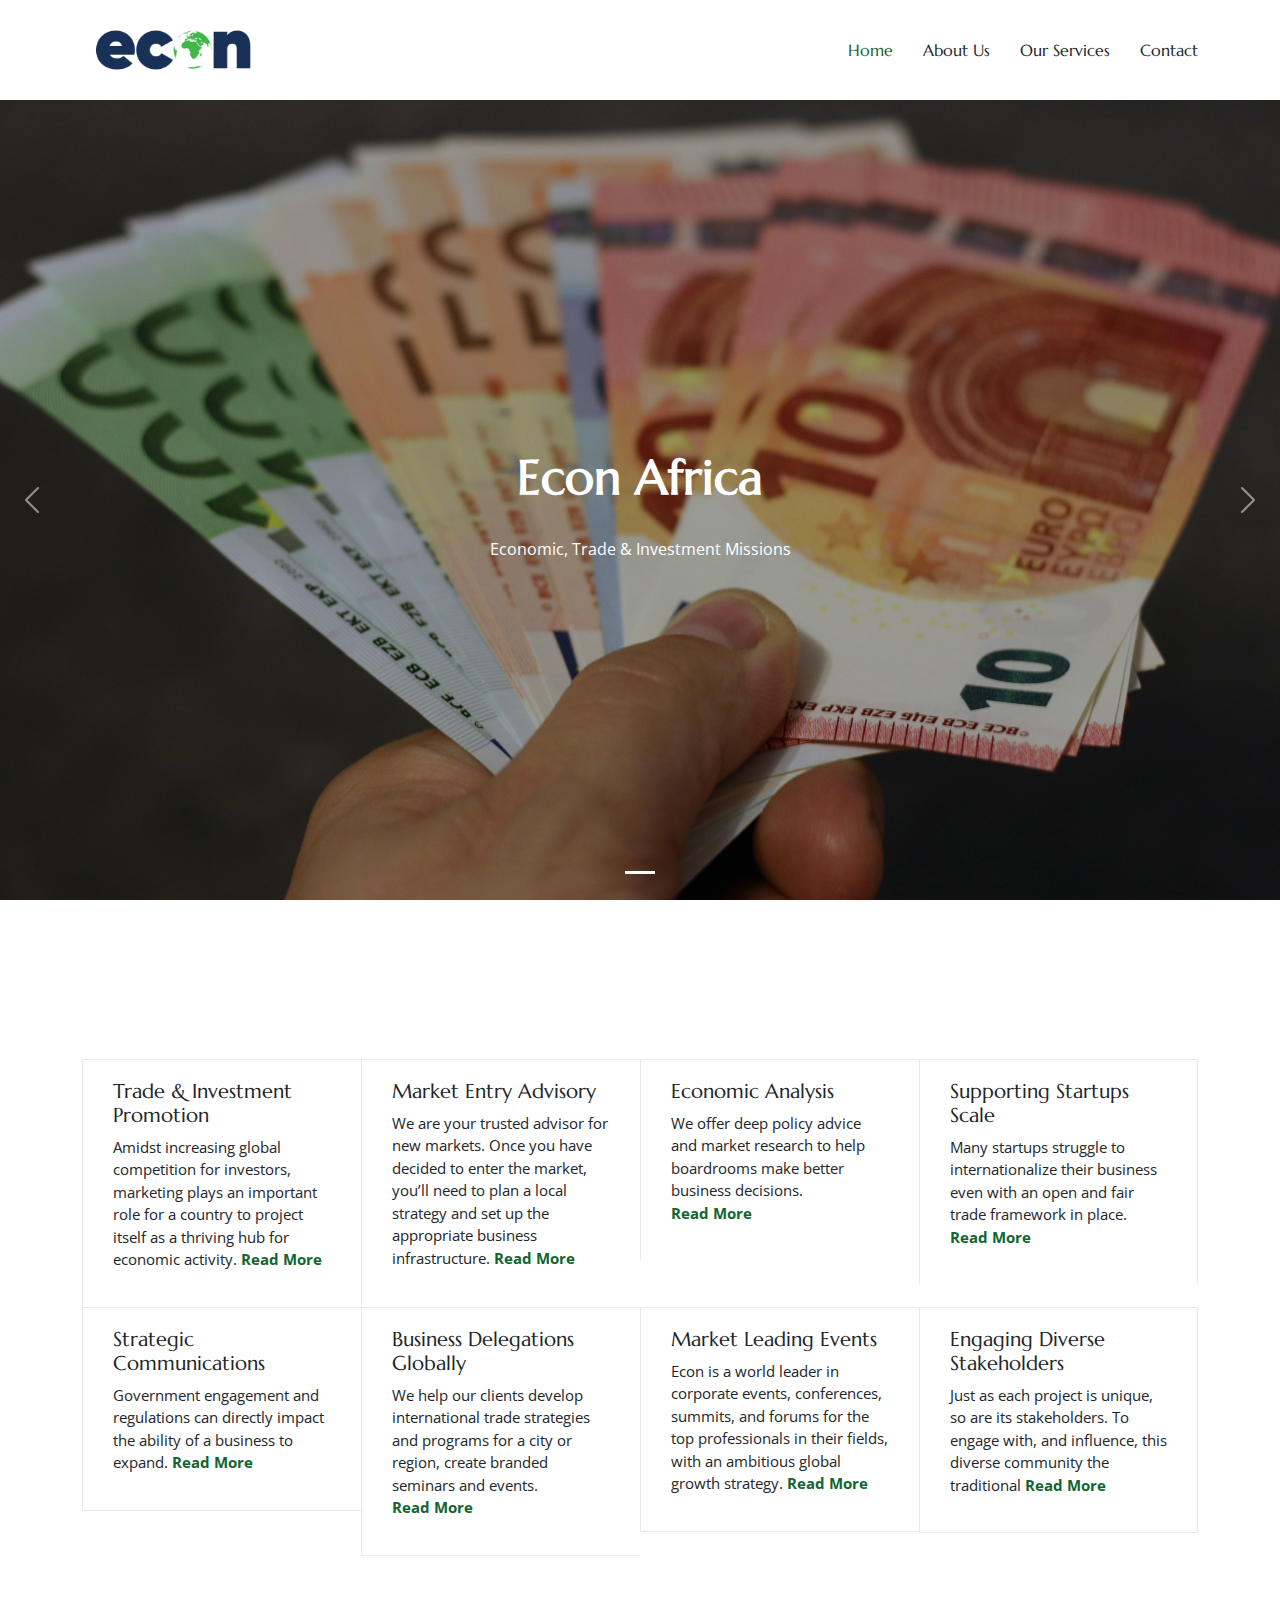
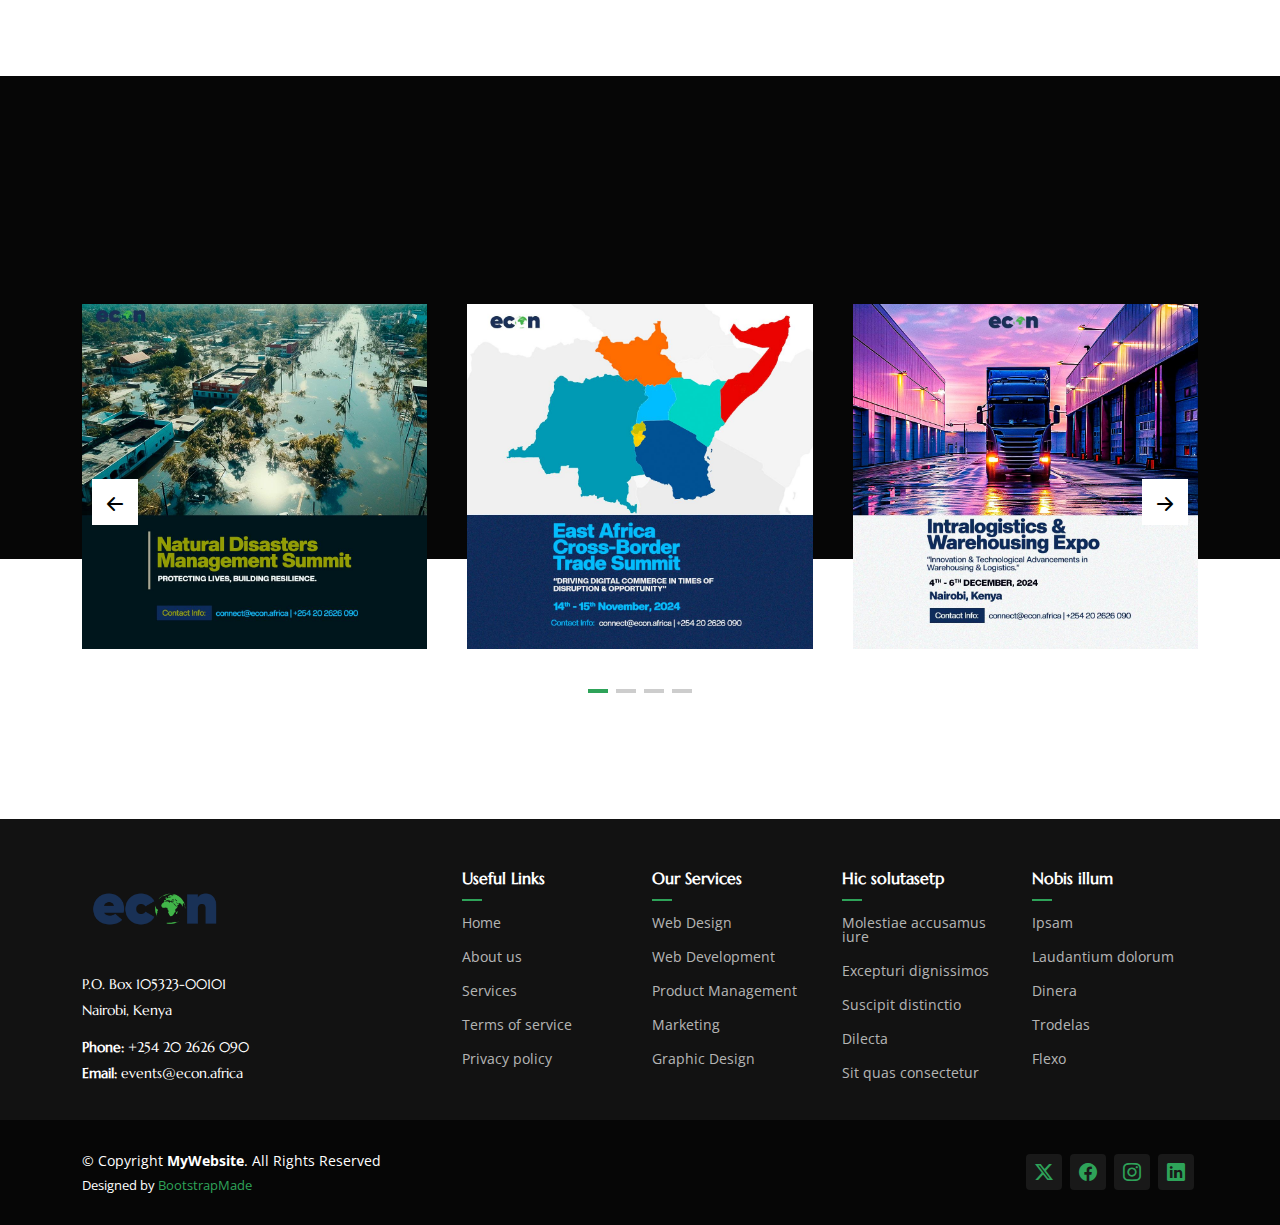
==== index.html @ 143a95cf "Updated" ====
<!DOCTYPE html>
<html lang="en">

<head>
  <meta charset="utf-8">
  <meta content="width=device-width, initial-scale=1.0" name="viewport">
  <title>Econ Associates</title>
  <meta name="description" content="">
  <meta name="keywords" content="">

  <!-- Favicons -->
  <link href="assets/img/favicon.png" rel="icon">
  <link href="assets/img/apple-touch-icon.png" rel="apple-touch-icon">

  <!-- Fonts -->
  <link href="https://fonts.googleapis.com" rel="preconnect">
  <link href="https://fonts.gstatic.com" rel="preconnect" crossorigin>
  <link href="https://fonts.googleapis.com/css2?family=Open+Sans:ital,wght@0,300;0,400;0,500;0,600;0,700;0,800;1,300;1,400;1,500;1,600;1,700;1,800&family=Marcellus:wght@400&display=swap" rel="stylesheet">

  <!-- Vendor CSS Files -->
  <link href="assets/vendor/bootstrap/css/bootstrap.min.css" rel="stylesheet">
  <link href="assets/vendor/bootstrap-icons/bootstrap-icons.css" rel="stylesheet">
  <link href="assets/vendor/aos/aos.css" rel="stylesheet">
  <link href="assets/vendor/swiper/swiper-bundle.min.css" rel="stylesheet">
  <link href="assets/vendor/glightbox/css/glightbox.min.css" rel="stylesheet">

  <!-- Main CSS File -->
  <link href="assets/css/main.css" rel="stylesheet">

  <!-- =======================================================
  * Template Name: AgriCulture
  * Template URL: https://bootstrapmade.com/agriculture-bootstrap-website-template/
  * Updated: Aug 07 2024 with Bootstrap v5.3.3
  * Author: BootstrapMade.com
  * License: https://bootstrapmade.com/license/
  ======================================================== -->
</head>

<body class="index-page">

  <header id="header" class="header d-flex align-items-center position-relative">
    <div class="container-fluid container-xl position-relative d-flex align-items-center justify-content-between">

      <a href="index.html" class="logo d-flex align-items-center">
        <!-- Uncomment the line below if you also wish to use an image logo -->
        <img src="assets/img/Econ Logo.png" alt="">
        <!-- <h1 class="sitename">AgriCulture</h1>  -->
      </a>

      <nav id="navmenu" class="navmenu">
        <ul>
          <li><a href="index.html" class="active">Home</a></li>
          <li><a href="/About/">About Us</a></li>
          <li><a href="#services">Our Services</a></li>
          <!--<li><a href="testimonials.html">Testimonials</a></li>
          <li><a href="blog.html">Blog</a></li>
          <li class="dropdown"><a href="#"><span>Dropdown</span> <i class="bi bi-chevron-down toggle-dropdown"></i></a>
            <ul>
              <li><a href="#">Dropdown 1</a></li>
              <li class="dropdown"><a href="#"><span>Deep Dropdown</span> <i class="bi bi-chevron-down toggle-dropdown"></i></a>
                <ul>
                  <li><a href="#">Deep Dropdown 1</a></li>
                  <li><a href="#">Deep Dropdown 2</a></li>
                  <li><a href="#">Deep Dropdown 3</a></li>
                  <li><a href="#">Deep Dropdown 4</a></li>
                  <li><a href="#">Deep Dropdown 5</a></li>
                </ul>
              </li>
              <li><a href="#">Dropdown 2</a></li>
              <li><a href="#">Dropdown 3</a></li>
              <li><a href="#">Dropdown 4</a></li>
            </ul>
          </li>-->
          <li><a href="/Contact/">Contact</a></li>
        </ul>
        <i class="mobile-nav-toggle d-xl-none bi bi-list"></i>
      </nav>

    </div>
  </header>

  <main class="main">

    <!-- Hero Section -->
    <section id="hero" class="hero section dark-background">

      <div id="hero-carousel" class="carousel slide carousel-fade" data-bs-ride="carousel" data-bs-interval="5000">

        <div class="carousel-item active">
          <img src="assets/img/home.jpg" alt="">
          <div class="carousel-container">
            <h2>Econ Africa</h2>
            <p>Economic, Trade & Investment Missions</p>
          </div>
        </div><!-- End Carousel Item -->

        <!--<div class="carousel-item">
          <img src="assets/img/hero_2.jpg" alt="">
          <div class="carousel-container">
            <h2>Organic vegetables is good for health</h2>
            <p>Nam libero tempore, cum soluta nobis est eligendi optio cumque nihil impedit quo minus id quod maxime placeat facere possimus.</p>
          </div>
        </div><!-- End Carousel Item --

        <div class="carousel-item">
          <img src="assets/img/hero_3.jpg" alt="">
          <div class="carousel-container">
            <h2>Providing Fresh Produce Every Single Day</h2>
            <p>Beatae vitae dicta sunt explicabo. Nemo enim ipsam voluptatem quia voluptas sit aspernatur aut odit aut fugit.</p>
          </div>
        </div><!-- End Carousel Item --

        <div class="carousel-item">
          <img src="assets/img/hero_4.jpg" alt="">
          <div class="carousel-container">
            <h2>Farming as a Passione</h2>
            <p>Neque porro quisquam est, qui dolorem ipsum quia dolor sit amet, consectetur, adipisci velit, sed quia non numquam eius.</p>
          </div>
        </div><!-- End Carousel Item --

        <div class="carousel-item">
          <img src="assets/img/hero_5.jpg" alt="">
          <div class="carousel-container">
            <h2>Facilitating Economic Connections</h2>
            <p></p>
          </div>
        </div><!-- End Carousel Item -->

        <a class="carousel-control-prev" href="#hero-carousel" role="button" data-bs-slide="prev">
          <span class="carousel-control-prev-icon bi bi-chevron-left" aria-hidden="true"></span>
        </a>

        <a class="carousel-control-next" href="#hero-carousel" role="button" data-bs-slide="next">
          <span class="carousel-control-next-icon bi bi-chevron-right" aria-hidden="true"></span>
        </a>

        <ol class="carousel-indicators"></ol>

      </div>

    </section><!-- /Hero Section -->

    <!-- Services Section -->
    <section id="services" class="services section">

      <!-- Section Title -->
      <div class="container section-title" data-aos="fade-up">
        <h2>SERVICES</h2>
        <!--<p>Providing Fresh Produce Every Single Day</p>-->
      </div><!-- End Section Title -->
      <div class="content">
        <div class="container">
          <div class="row g-0">
            <div class="col-lg-3 col-md-6">
              <div class="service-item">
                <!--<span class="number">01</span>-->
                <!--<div class="service-item-icon">
                  <svg xmlns="http://www.w3.org/2000/svg" version="1.1" xmlns:xlink="http://www.w3.org/1999/xlink" width="80" height="80" x="0" y="0" viewBox="0 0 509.435 509.435" style="enable-background: new 0 0 512 512" xml:space="preserve" class="">
                    <g>
                      <path d="M7.506 347.639c.994 0 2.005-.199 2.976-.619l62.037-26.857a7.5 7.5 0 0 0 3.903-9.862 7.5 7.5 0 0 0-9.862-3.903L4.523 333.255a7.501 7.501 0 0 0 2.983 14.384zM500.883 283.197c-10.953-10.952-28.175-11.423-39.689-1.267l-10.034-13.307c-19.783-26.239-46.1-46.623-76.103-58.948a7.5 7.5 0 0 0-5.699 13.875c11.136 4.575 21.708 10.382 31.567 17.249h-22.621c-4.143 0-7.5 3.358-7.5 7.5s3.357 7.5 7.5 7.5h41.188a169.382 169.382 0 0 1 19.691 21.855l11.048 14.652-71.171 67.597h-19.48a35.772 35.772 0 0 0 6.775-20.976c0-19.837-16.139-35.975-35.976-35.975h-75.023l-48.33-15.005a160.871 160.871 0 0 0-37.992-6.934l2.533-3.359a169.852 169.852 0 0 1 19.67-21.855h27.398c4.143 0 7.5-3.358 7.5-7.5s-3.357-7.5-7.5-7.5h-8.848a165.125 165.125 0 0 1 38.01-19.73c28.992-10.532 60.376-12.89 90.754-6.821a7.498 7.498 0 0 0 8.824-5.885 7.5 7.5 0 0 0-5.885-8.824 184.517 184.517 0 0 0-28.616-3.4v-83.727h64.189c43.49 0 78.872-35.382 78.872-78.872V22.488c0-8.712-7.088-15.801-15.801-15.801h-51.729c-4.143 0-7.5 3.358-7.5 7.5s3.357 7.5 7.5 7.5h51.729c.441 0 .801.359.801.801v11.051c0 35.219-28.653 63.872-63.872 63.872h-64.189V85.559c0-28.082 18.793-53.262 45.701-61.234a7.5 7.5 0 1 0-4.261-14.382c-15.972 4.732-30.338 14.681-40.451 28.015-10.46 13.79-15.988 30.25-15.988 47.601v16.416c-9.59-9.839-22.97-15.965-37.762-15.965h-43.432c-6.193 0-11.232 5.039-11.232 11.232v23.629c0 29.093 23.669 52.762 52.763 52.762h39.663v22.475a183.375 183.375 0 0 0-55.199 10.86c-32.974 11.978-61.705 33.297-83.085 61.653l-9.313 12.351a161.07 161.07 0 0 0-54.289 12.692 7.5 7.5 0 0 0-3.949 9.844 7.498 7.498 0 0 0 9.844 3.949c31.858-13.616 67.62-15.458 100.696-5.188l49.416 15.343c.72.224 1.47.337 2.224.337h76.161c11.566 0 20.976 9.409 20.976 20.975s-9.409 20.976-20.976 20.976h-71.803c-4.143 0-7.5 3.358-7.5 7.5s3.357 7.5 7.5 7.5h123.477a7.5 7.5 0 0 0 5.165-2.062l83.48-79.289c5.56-5.279 14.158-5.167 19.577.252a13.957 13.957 0 0 1 .853 18.9l-80.942 97.046a37.161 37.161 0 0 1-21.112 12.581L259.57 448.474c-20.377 4.113-41.89 1.365-60.575-7.739l-53.332-25.982a7.507 7.507 0 0 0-6.884.162L3.903 488.665a7.5 7.5 0 0 0 7.197 13.161l131.475-71.888 49.849 24.285c21.631 10.538 46.53 13.72 70.114 8.957l129.506-26.146a52.209 52.209 0 0 0 29.663-17.677l80.942-97.046c9.682-11.61 8.923-28.426-1.766-39.114zM258.212 158.634c-20.822 0-37.763-16.94-37.763-37.762V101.01h39.664c20.822 0 37.762 16.94 37.762 37.762v19.861h-39.663z" fill="currentColor" opacity="1" data-original="currentColor"></path>
                      <path d="M319.171 240.778a7.5 7.5 0 0 0-7.5-7.5h-9.43c-4.143 0-7.5 3.358-7.5 7.5s3.357 7.5 7.5 7.5h9.43a7.5 7.5 0 0 0 7.5-7.5zM272.068 264.08c-4.143 0-7.5 3.358-7.5 7.5s3.357 7.5 7.5 7.5h34.888c4.143 0 7.5-3.358 7.5-7.5s-3.357-7.5-7.5-7.5zM400.305 307.996c4.143 0 7.5-3.358 7.5-7.5s-3.357-7.5-7.5-7.5h-8.172c-4.143 0-7.5 3.358-7.5 7.5s3.357 7.5 7.5 7.5z" fill="currentColor" opacity="1" data-original="currentColor"></path>
                    </g>
                  </svg>
                </div>-->
                <div class="service-item-content">
                  <h3 class="service-heading">Trade &amp; Investment Promotion</h3>
                  <p>
                    Amidst increasing global competition for investors, marketing plays an important role for a country to
                    project itself as a thriving hub for economic activity. <strong><a href="">Read More</a></strong>
                  </p>
                </div>
              </div>
            </div>
            <div class="col-lg-3 col-md-6">
              <div class="service-item">
                <!--<span class="number">02</span>
                <div class="service-item-icon">
                  <svg xmlns="http://www.w3.org/2000/svg" version="1.1" xmlns:xlink="http://www.w3.org/1999/xlink" width="80" height="80" x="0" y="0" viewBox="0 0 514.314 514.314" style="enable-background: new 0 0 512 512" xml:space="preserve" class="">
                    <g>
                      <path d="M434.176 51.297h72.639c4.143 0 7.5-3.358 7.5-7.5s-3.357-7.5-7.5-7.5h-72.639c-4.143 0-7.5 3.358-7.5 7.5s3.357 7.5 7.5 7.5zM117.994 54.791h30.852c5.47 6.605 13.729 10.82 22.955 10.82h42.865l35.886 35.886c8.246 8.246 19.209 12.787 30.869 12.787h8.32c4.143 0 7.5-3.358 7.5-7.5s-3.357-7.5-7.5-7.5h-8.32c-7.654 0-14.85-2.981-20.262-8.393l-38.083-38.083a7.5 7.5 0 0 0-5.304-2.197H171.8c-8.159 0-14.797-6.638-14.797-14.797s6.638-14.797 14.797-14.797h123.757a66.756 66.756 0 0 1 35.416 10.157l30.374 18.983a7.497 7.497 0 0 0 3.975 1.14h36.891c4.143 0 7.5-3.358 7.5-7.5s-3.357-7.5-7.5-7.5h-34.739l-28.551-17.843a81.742 81.742 0 0 0-43.365-12.437H171.801c-16.43 0-29.797 13.367-29.797 29.798 0 1.349.099 2.675.273 3.977h-24.283a7.5 7.5 0 1 0 0 14.999zM30.38 144.476h20.344a29.724 29.724 0 0 0-4.003 14.921c0 14.399 10.225 26.453 23.795 29.288a29.746 29.746 0 0 0-4.371 15.555c0 16.499 13.423 29.921 29.921 29.921h131.637a7.5 7.5 0 0 0 7.498-7.688 7.5 7.5 0 0 0-8.307-7.311H96.065c-8.228 0-14.921-6.694-14.921-14.921s6.693-14.921 14.921-14.921H163.9c4.143 0 7.5-3.358 7.5-7.5s-3.357-7.5-7.5-7.5H76.643c-8.228 0-14.922-6.694-14.922-14.921s6.694-14.921 14.922-14.921H163.9c4.143 0 7.5-3.358 7.5-7.5s-3.357-7.5-7.5-7.5H30.38c-8.228 0-14.921-6.694-14.921-14.921s6.693-14.921 14.921-14.921H163.9c4.143 0 7.5-3.358 7.5-7.5s-3.357-7.5-7.5-7.5H62.547c-8.228 0-14.921-6.694-14.921-14.921s6.693-14.921 14.921-14.921h23.485c4.143 0 7.5-3.358 7.5-7.5s-3.357-7.5-7.5-7.5H62.547c-16.498 0-29.921 13.423-29.921 29.921a29.719 29.719 0 0 0 4.003 14.921H30.38C13.882 84.636.459 98.059.459 114.557s13.423 29.919 29.921 29.919zM506.814 196.74H389.248a7.497 7.497 0 0 0-4.629 1.599l-5.613 4.403c-13.495 10.588-30.375 16.42-47.529 16.42h-12.272a7.5 7.5 0 0 0-8.309 7.5 7.5 7.5 0 0 0 7.5 7.5h13.081c20.496 0 40.664-6.967 56.788-19.618l3.574-2.804h114.976a7.5 7.5 0 1 0-.001-15z" fill="currentColor" opacity="1" data-original="currentColor" class=""></path>
                      <path d="M192.215 150.164c0 15.372 12.506 27.878 27.878 27.878s27.879-12.506 27.879-27.878-12.507-27.878-27.879-27.878-27.878 12.506-27.878 27.878zm40.757 0c0 7.101-5.777 12.878-12.879 12.878-7.101 0-12.878-5.777-12.878-12.878s5.777-12.878 12.878-12.878c7.101-.001 12.879 5.777 12.879 12.878zM273.049 203.771c-12.599 0-22.848 10.25-22.848 22.848s10.249 22.847 22.848 22.847 22.848-10.249 22.848-22.847-10.25-22.848-22.848-22.848zm0 30.695c-4.327 0-7.848-3.52-7.848-7.847s3.521-7.848 7.848-7.848 7.848 3.521 7.848 7.848-3.521 7.847-7.848 7.847zM474.178 493.298h-9.202l-73.199-62.323c-3.155-2.686-7.888-2.305-10.573.849s-2.305 7.887.849 10.572l59.785 50.902H43.105l108.164-92.092a77.855 77.855 0 0 1 50.423-18.558h81.558a77.851 77.851 0 0 1 50.423 18.558l24.029 20.458a7.498 7.498 0 0 0 10.573-.849 7.5 7.5 0 0 0-.849-10.572l-24.029-20.458a92.867 92.867 0 0 0-60.147-22.137h-51.158v-26.806h15.44c24.205 0 43.896-19.692 43.896-43.897v-8.808c0-6.785-5.52-12.305-12.305-12.305h-18.135c-19.99 0-36.891 13.437-42.174 31.749-5.716-4.945-13.156-7.947-21.29-7.947h-15.061c-6.942 0-12.591 5.648-12.591 12.592v7.399c0 17.97 14.619 32.589 32.589 32.589h14.629v15.433h-15.399a92.867 92.867 0 0 0-60.147 22.137L19.967 493.298H7.5c-4.143 0-7.5 3.358-7.5 7.5s3.357 7.5 7.5 7.5h466.678a7.5 7.5 0 0 0 0-15zM232.092 319.73c0-15.934 12.963-28.897 28.897-28.897h15.439v6.112c0 15.934-12.963 28.897-28.896 28.897h-15.44zm-16.978 17.485h-12.651c-9.698 0-17.589-7.89-17.589-17.589v-4.991h12.651c9.698 0 17.589 7.89 17.589 17.589z" fill="currentColor" opacity="1" data-original="currentColor" class=""></path>
                      <path d="M178.358 429.065c0 13.218 10.754 23.972 23.972 23.972s23.972-10.753 23.972-23.972-10.754-23.972-23.972-23.972-23.972 10.753-23.972 23.972zm32.944 0c0 4.947-4.024 8.972-8.972 8.972s-8.972-4.025-8.972-8.972 4.024-8.972 8.972-8.972 8.972 4.024 8.972 8.972zM252.23 445.536c0 15.706 12.777 28.484 28.483 28.484s28.484-12.778 28.484-28.484-12.778-28.484-28.484-28.484-28.483 12.778-28.483 28.484zm41.968 0c0 7.435-6.049 13.484-13.484 13.484s-13.483-6.049-13.483-13.484 6.049-13.484 13.483-13.484c7.435 0 13.484 6.049 13.484 13.484z" fill="currentColor" opacity="1" data-original="currentColor" class=""></path>
                    </g>
                  </svg>
                </div>-->
                <div class="service-item-content">
                  <h3 class="service-heading">Market Entry Advisory</h3>
                  <p>
                    We are your trusted advisor for new markets. Once you have decided to enter the market, you’ll need to
                    plan a local strategy and set up the appropriate business infrastructure. <strong><a href="">Read More</a></strong>
                  </p>
                </div>
              </div>
            </div>
            <div class="col-lg-3 col-md-6">
              <div class="service-item">
                <!--<span class="number">03</span>
                <div class="service-item-icon">
                  <svg xmlns="http://www.w3.org/2000/svg" version="1.1" xmlns:xlink="http://www.w3.org/1999/xlink" width="80" height="80" x="0" y="0" viewBox="0 0 516.53 516.53" style="enable-background: new 0 0 512 512" xml:space="preserve" class="">
                    <g>
                      <path d="M504.085 341.447a113.617 113.617 0 0 0-11.524-27.805c3.866-6.212 3.104-14.506-2.288-19.897l-5.804-5.804v-67.388c0-10.907-8.398-19.878-19.066-20.817V73.099h4.012c8.301 0 15.054-6.753 15.054-15.054V37.599c0-8.301-6.753-15.054-15.054-15.054h-23.242a7.5 7.5 0 0 0 0 15l23.296.054-.054 20.5-241.554-.054.054-20.5H414.21a7.5 7.5 0 0 0 0-15H227.916c-8.301 0-15.054 6.753-15.054 15.054v20.446c0 8.301 6.753 15.054 15.054 15.054h14.719L231.27 201.13c-5.215 2.077-9.463 6.215-11.642 11.675l-14.014 35.128h-27.323l-24.417-28.857a16.73 16.73 0 0 0-12.795-5.936H99.071c-9.242 0-16.761 7.519-16.761 16.761v18.66a44.759 44.759 0 0 0-35.97 33.278L24.937 367.09C9.676 380.359 0 399.894 0 421.658c0 39.881 32.446 72.327 72.328 72.327 37.349 0 68.174-28.457 71.938-64.827h25.905v12.546c0 8.282 6.738 15.02 15.02 15.02h64.364c8.282 0 15.02-6.738 15.02-15.02v-12.546h29.374c-3.278 6.098-2.356 13.875 2.785 19.016l19.555 19.554a16 16 0 0 0 11.388 4.718c3.045 0 5.961-.839 8.506-2.431a113.556 113.556 0 0 0 27.808 11.525c1.662 7.123 8.064 12.445 15.686 12.445h27.655c7.602 0 13.99-5.293 15.672-12.441a113.582 113.582 0 0 0 27.814-11.525 15.986 15.986 0 0 0 8.514 2.427c4.302 0 8.346-1.675 11.388-4.717l19.555-19.555c5.396-5.396 6.156-13.7 2.29-19.901a113.607 113.607 0 0 0 11.522-27.801c7.123-1.662 12.445-8.064 12.445-15.686v-27.655c-.002-7.621-5.324-14.023-12.447-15.684zm-53.681-141.805h-15.681V73.099h15.681zM419.723 73.099v126.543h-142.46l11.233-126.543zm-146.286 0-11.233 126.543h-15.743l11.234-126.543zM99.071 228.14h42.008c.519 0 1.008.227 1.344.624l16.219 19.169H97.311v-18.032c0-.971.79-1.761 1.76-1.761zm-51.11 108.845h167.157c12.315 0 22.334-10.019 22.334-22.334v-16.152c0-12.315-10.019-22.334-22.334-22.334h-77.364a7.5 7.5 0 0 0 0 15h77.364c4.044 0 7.334 3.29 7.334 7.334v16.152c0 4.044-3.29 7.334-7.334 7.334H51.727l7.738-30.821h46.327a7.5 7.5 0 0 0 0-15h-40.76a29.774 29.774 0 0 1 24.779-13.231h120.886a7.5 7.5 0 0 0 6.966-4.721l15.897-39.849a5.883 5.883 0 0 1 5.49-3.721h224.51a5.916 5.916 0 0 1 5.91 5.91v52.522c-5.348-4.343-12.853-4.747-18.636-1.165a113.598 113.598 0 0 0-27.818-11.532c-1.662-7.123-8.063-12.445-15.685-12.445h-27.655c-7.602 0-13.99 5.294-15.672 12.441a113.583 113.583 0 0 0-27.818 11.527c-6.213-3.868-14.506-3.104-19.897 2.288l-19.555 19.555c-5.375 5.375-6.149 13.637-2.28 19.884a113.572 113.572 0 0 0-11.531 27.818c-7.123 1.662-12.445 8.063-12.445 15.685v27.655c0 7.602 5.293 13.99 12.441 15.672 1.242 4.67 2.784 9.24 4.603 13.699h-24.12c-2.277-5.402-7.626-9.204-13.847-9.204h-64.364c-6.221 0-11.569 3.802-13.847 9.204h-27.078c-3.764-36.371-34.589-64.828-71.938-64.828a71.896 71.896 0 0 0-28.994 6.086zm24.367 142c-31.61 0-57.328-25.717-57.328-57.327s25.717-57.328 57.328-57.328 57.327 25.717 57.327 57.328-25.717 57.327-57.327 57.327zm177.24-37.262h-.013l-64.384-.02.02-21.75 64.384.02zm251.962-56.937c0 .609-.496 1.105-1.189 1.105-4.816 0-8.956 3.287-10.065 7.992a98.695 98.695 0 0 1-12.139 29.288c-2.543 4.113-1.939 9.365 1.447 12.75l.084.084a1.105 1.105 0 0 1 0 1.562l-19.555 19.555a1.085 1.085 0 0 1-.781.323c-.208 0-.514-.056-.761-.303a3.326 3.326 0 0 0-.084-.084c-3.406-3.407-8.658-4.01-12.77-1.467a98.657 98.657 0 0 1-29.288 12.138c-4.706 1.11-7.992 5.25-7.992 10.15 0 .609-.496 1.105-1.104 1.105h-27.655c-.609 0-1.105-.496-1.105-1.189 0-4.816-3.287-8.956-7.992-10.066a98.69 98.69 0 0 1-29.287-12.137 10.35 10.35 0 0 0-5.455-1.561c-2.68 0-5.338 1.049-7.38 3.091a1.085 1.085 0 0 1-.781.323c-.208 0-.513-.056-.781-.324l-19.555-19.555c-.431-.431-.431-1.132.064-1.627 3.406-3.406 4.009-8.657 1.466-12.77a98.66 98.66 0 0 1-12.138-29.287c-1.11-4.706-5.25-7.992-10.15-7.992a1.107 1.107 0 0 1-1.105-1.105V357.13c0-.609.496-1.104 1.189-1.104 4.816 0 8.956-3.287 10.066-7.992a98.661 98.661 0 0 1 12.138-29.288c2.542-4.112 1.939-9.364-1.531-12.833a1.106 1.106 0 0 1 0-1.563l19.555-19.555c.431-.431 1.132-.431 1.626.064 3.407 3.408 8.658 4.011 12.77 1.467a98.666 98.666 0 0 1 29.288-12.138c4.706-1.11 7.992-5.25 7.992-10.15 0-.609.496-1.105 1.105-1.105h27.655c.609 0 1.104.496 1.104 1.189 0 4.816 3.287 8.956 7.992 10.066a98.664 98.664 0 0 1 29.288 12.139c4.113 2.543 9.365 1.939 12.833-1.531a1.107 1.107 0 0 1 1.563 0l19.555 19.555c.431.431.431 1.132-.062 1.625-3.408 3.406-4.012 8.658-1.468 12.771a98.666 98.666 0 0 1 12.138 29.288c1.11 4.706 5.25 7.992 10.066 7.992h.084c.609 0 1.105.496 1.105 1.104z" fill="currentColor" opacity="1" data-original="currentColor" class=""></path>
                      <path d="M454.895 335.721a7.5 7.5 0 0 0-3.834 9.889 62.412 62.412 0 0 1 5.335 25.349c0 34.678-28.213 62.891-62.891 62.891s-62.891-28.213-62.891-62.891c0-34.679 28.213-62.892 62.891-62.892a62.934 62.934 0 0 1 40.397 14.703 7.5 7.5 0 0 0 10.566-.923 7.5 7.5 0 0 0-.923-10.566 77.96 77.96 0 0 0-50.041-18.213c-42.949 0-77.891 34.942-77.891 77.892 0 42.949 34.942 77.891 77.891 77.891s77.891-34.942 77.891-77.891c0-10.895-2.224-21.46-6.611-31.403a7.5 7.5 0 0 0-9.889-3.836zM72.328 381.807c-21.974 0-39.851 17.877-39.851 39.851s17.877 39.851 39.851 39.851 39.851-17.877 39.851-39.851-17.878-39.851-39.851-39.851zm0 64.702c-13.703 0-24.851-11.148-24.851-24.851s11.148-24.851 24.851-24.851 24.851 11.148 24.851 24.851-11.149 24.851-24.851 24.851z" fill="currentColor" opacity="1" data-original="currentColor" class=""></path>
                      <path d="M393.504 328.829c-23.23 0-42.13 18.899-42.13 42.13 0 23.23 18.899 42.129 42.13 42.129s42.13-18.899 42.13-42.129-18.9-42.13-42.13-42.13zm0 69.26c-14.959 0-27.13-12.17-27.13-27.129s12.17-27.13 27.13-27.13 27.13 12.17 27.13 27.13c0 14.958-12.171 27.129-27.13 27.129zM249.861 265.585a7.487 7.487 0 0 0 2.663.491 7.503 7.503 0 0 0 7.013-4.838l9.438-24.841a7.5 7.5 0 0 0-14.022-5.328l-9.438 24.841a7.499 7.499 0 0 0 4.346 9.675zM285.384 265.585a7.487 7.487 0 0 0 2.663.491 7.502 7.502 0 0 0 7.012-4.838l9.439-24.841a7.5 7.5 0 0 0-4.347-9.675 7.5 7.5 0 0 0-9.675 4.347l-9.439 24.841a7.5 7.5 0 0 0 4.347 9.675z" fill="currentColor" opacity="1" data-original="currentColor" class=""></path>
                    </g>
                  </svg>
                </div>-->
                <div class="service-item-content">
                  <h3 class="service-heading">Economic Analysis</h3>
                  <p>
                    We offer deep policy advice and market research to help boardrooms make better business decisions.<br> <strong><a href="">Read More</a></strong>
                  </p>
                  <!--<ul>
                    <li>Market Research</li>
                    <li>Advocacy</li>
                    <li>Thought Leadership Market Research</li>
                    <li>Advocacy</li>
                    <li>Thought Leadership</li>
                  </ul>-->
                </div>
              </div>
            </div>
            <div class="col-lg-3 col-md-6">
              <div class="service-item">
                <!--<span class="number">04</span>
                <div class="service-item-icon">
                  <svg xmlns="http://www.w3.org/2000/svg" version="1.1" xmlns:xlink="http://www.w3.org/1999/xlink" width="80" height="80" x="0" y="0" viewBox="0 0 509.389 509.389" style="enable-background: new 0 0 512 512" xml:space="preserve" class="">
                    <g>
                      <path d="M495.69 14.267A46.636 46.636 0 0 0 458.364.766a46.637 46.637 0 0 0-34.257 20.05l-24.614 35.749a309.594 309.594 0 0 1-37.289 44.521 7.5 7.5 0 0 0 10.544 10.668 324.596 324.596 0 0 0 39.1-46.684l24.614-35.749a31.674 31.674 0 0 1 23.268-13.618 31.66 31.66 0 0 1 25.354 9.17 31.681 31.681 0 0 1 9.171 25.355 31.679 31.679 0 0 1-13.618 23.267l-35.75 24.615a324.066 324.066 0 0 0-59.859 53.246l-22.502 25.667a5.412 5.412 0 0 1-3.933 1.86c-1.518.071-2.966-.518-4.047-1.599l-21.873-21.872c-1.081-1.082-1.649-2.52-1.599-4.048s.711-2.925 1.86-3.933l15.802-13.854a7.5 7.5 0 0 0-9.889-11.279l-15.802 13.854a20.546 20.546 0 0 0-6.964 14.719 20.37 20.37 0 0 0 .64 5.69l-35.241 35.241c-7.726-5.323-17.119-7.656-26.65-6.449-8.734 1.104-16.614 5.058-22.612 11.157l-37.903-37.903a28.552 28.552 0 0 0-22.3-8.292 28.547 28.547 0 0 0-20.847 11.457c-23.749 31.972-43.447 60.009-60.222 85.713a7.5 7.5 0 0 0 6.275 11.6 7.495 7.495 0 0 0 6.288-3.402c16.606-25.447 36.135-53.239 59.7-84.966a13.562 13.562 0 0 1 9.903-5.441 13.585 13.585 0 0 1 10.595 3.939l39.789 39.789-63.489 107.398c-5.606 9.484-4.179 21.121 3.554 28.957 4.724 4.785 10.89 7.271 17.211 7.271 4.233-.001 8.536-1.115 12.519-3.399l40.792-24.114a7.499 7.499 0 1 0-7.632-12.912l-40.706 24.064c-4.745 2.723-9.055 1.038-11.506-1.446-1.129-1.144-4.561-5.302-1.318-10.787L239.37 211.63c3.736-6.32 10.058-10.474 17.342-11.395 7.292-.918 14.44 1.529 19.633 6.722l25.938 25.938c5.187 5.186 7.654 12.36 6.771 19.686-.878 7.28-4.911 13.598-10.99 17.288l-44.019 26.021a7.5 7.5 0 0 0 7.632 12.912l38.725-22.893 40.397 40.396a13.558 13.558 0 0 1 3.938 10.564 13.606 13.606 0 0 1-5.428 9.926c-54.818 40.993-97.27 69.301-137.646 91.785-50.099 27.898-95.647 45.713-139.25 54.462-13.202 2.648-26.235-1.337-35.759-10.935a40.033 40.033 0 0 1-10.799-36.472c10.129-48.517 33.232-101.845 70.63-163.033a7.501 7.501 0 0 0-12.799-7.823c-38.309 62.679-62.028 117.563-72.515 167.79-3.796 18.186 1.75 36.916 14.835 50.103 10.368 10.45 24.27 16.146 38.625 16.145 3.564 0 7.159-.352 10.732-1.068 45.149-9.06 92.12-27.398 143.597-56.063 40.984-22.823 83.956-51.469 139.331-92.878a28.597 28.597 0 0 0 11.407-20.864 28.554 28.554 0 0 0-8.292-22.245l-38.525-38.525c6.079-6.031 10.002-13.987 11.063-22.799 1.106-9.18-1.037-18.215-5.937-25.753l35.39-35.39a20.4 20.4 0 0 0 5.022.654 20.546 20.546 0 0 0 15.384-6.975l22.502-25.667a309.032 309.032 0 0 1 57.086-50.779l35.749-24.614a46.635 46.635 0 0 0 20.05-34.256 46.63 46.63 0 0 0-13.5-37.328zM340.732 184.685l-32.723 32.723-15.459-15.459 32.723-32.723z" fill="currentColor" opacity="1" data-original="currentColor"></path>
                    </g>
                  </svg>
                </div>-->
                <div class="service-item-content">
                  <h3 class="service-heading">Supporting Startups Scale</h3>
                  <p>
                    Many startups struggle to internationalize their business even with an open and fair trade framework in place. <strong><a href="">Read More</a></strong>
                  </p>
                </div>
              </div>
            </div>

            <div class="col-lg-3 col-md-6">
              <div class="service-item">
                <!--<span class="number">05</span>
                <div class="service-item-icon">
                  <svg xmlns="http://www.w3.org/2000/svg" version="1.1" xmlns:xlink="http://www.w3.org/1999/xlink" width="80" height="80" x="0" y="0" viewBox="0 0 513.089 513.089" style="enable-background: new 0 0 512 512" xml:space="preserve" class="">
                    <g>
                      <path d="M194.209 386.877a7.497 7.497 0 0 0-9.15 5.363 75.07 75.07 0 0 0-2.428 18.947c0 13.789 3.615 27 10.454 38.204a7.494 7.494 0 0 0 10.308 2.495 7.5 7.5 0 0 0 2.494-10.309c-5.401-8.851-8.257-19.359-8.257-30.39a60.09 60.09 0 0 1 1.941-15.16 7.497 7.497 0 0 0-5.362-9.15z" fill="currentColor" opacity="1" data-original="currentColor"></path>
                      <path d="M382.56 0h-27.319c-12.654 0-25.236 3.119-36.386 9.021a7.5 7.5 0 0 0 7.018 13.258c9.124-4.83 19.005-7.278 29.368-7.278h27.222v12.022c0 34.679-28.213 62.892-62.892 62.892h-27.222V77.893c0-13.309 4.12-26.038 11.914-36.811a7.5 7.5 0 0 0-12.153-8.793c-9.657 13.347-14.762 29.117-14.762 45.604V119.154a88.294 88.294 0 0 1-14.296 48.23l-20.501 31.543a46.65 46.65 0 0 0-9.615-13.916l-1.273-1.273v-14.053c0-21.604-9.58-41.872-26.284-55.608a7.5 7.5 0 0 0-9.528 11.586c13.226 10.876 20.812 26.922 20.812 44.022v9.66h-29.069c-31.412 0-56.968-25.556-56.968-56.968v-9.66h29.069c3.454 0 6.976.329 10.467.977a7.5 7.5 0 0 0 2.738-14.748 72.57 72.57 0 0 0-13.205-1.229h-31.883c-6.72 0-12.187 5.467-12.187 12.186v12.474c0 39.684 32.284 71.968 71.968 71.968h33.463l1.273 1.273c5.979 5.979 9.271 13.927 9.271 22.381v98.306a79.003 79.003 0 0 0-21.446 5.114c-4.152-2.798-9.597-3.045-13.983-.509-30.558 17.671-49.541 52.263-49.541 90.277 0 56.188 41.481 101.901 92.47 101.901s92.47-45.713 92.47-101.901c0-.237-.004-.473-.009-.709l-.005-.334a7.5 7.5 0 0 0-7.499-7.433h-.068a7.5 7.5 0 0 0-7.433 7.567l.014.909c0 47.917-34.753 86.901-77.47 86.901s-77.47-38.984-77.47-86.901c0-32.212 15.656-61.449 40.948-76.643l40.182 34.094c5.225 4.433 13.1 4.099 17.929-.761l25.512-25.668c11.649 10.022 20.473 23.408 25.562 38.809a7.496 7.496 0 0 0 9.475 4.768 7.5 7.5 0 0 0 4.768-9.474c-6.15-18.613-17.027-34.756-31.454-46.681-4.011-3.317-9.358-3.923-13.824-1.93-10.53-6.377-22.136-10.243-34.128-11.384v-29.695h18.365c25.013 0 45.362-20.35 45.362-45.362v-7.928c0-6.115-4.975-11.089-11.089-11.089h-22.276c-11.667 0-22.318 4.429-30.362 11.693v-13.713l29.028-44.665a103.263 103.263 0 0 0 16.72-56.404v-14.239h27.222c42.949 0 77.892-34.942 77.892-77.892v-12.12C397.462 6.685 390.777 0 382.56 0zM251.211 356.136l-27.468-23.306a63.694 63.694 0 0 1 15.358-1.884c10.366 0 20.534 2.525 29.851 7.34zm25.752-118.894h18.365v4.017c0 16.742-13.62 30.362-30.362 30.362h-18.365v-4.017c0-16.741 13.62-30.362 30.362-30.362z" fill="currentColor" opacity="1" data-original="currentColor"></path>
                    </g>
                  </svg>
                </div>-->
                <div class="service-item-content">
                  <h3 class="service-heading">Strategic Communications</h3>
                  <p>
                    Government engagement and regulations can directly impact the ability of a business to expand. <strong><a href="">Read More</a></strong>
                  </p>
                  <!--<ul>
                    <li>Advocacy</li>
                    <li>Thought Leadership</li>
                    <li>Digital Communications</li>
                    <li>Brand Strategy and Positioning</li>
                  </ul>-->
                </div>
              </div>
            </div>
            <div class="col-lg-3 col-md-6">
              <div class="service-item">
                <!--<span class="number">06</span>
                <div class="service-item-icon">
                  <svg xmlns="http://www.w3.org/2000/svg" version="1.1" xmlns:xlink="http://www.w3.org/1999/xlink" width="80" height="80" x="0" y="0" viewBox="0 0 511.67 511.67" style="enable-background: new 0 0 512 512" xml:space="preserve" class="">
                    <g>
                      <path d="M492.96 296.401v-59.276c0-63.338-24.665-122.886-69.452-167.673C378.721 24.666 319.174 0 255.835 0c-54.517 0-107.757 18.967-149.914 53.407a7.5 7.5 0 1 0 9.491 11.616C154.896 32.765 204.767 15 255.835 15c59.332 0 115.112 23.105 157.066 65.059 41.953 41.954 65.059 97.734 65.059 157.066v58.7h-15v-58.7C462.96 122.916 370.044 30 255.835 30S48.71 122.916 48.71 237.125v58.7h-15v-58.7c0-56.142 21.01-109.737 59.158-150.913a7.502 7.502 0 0 0-11.004-10.195C41.139 119.975 18.71 177.19 18.71 237.125v59.276c-10.029 2.3-17.535 11.291-17.535 22.008v5.81c0 10.194 6.791 18.828 16.085 21.627l16.782 99.17c6.535 38.622 39.71 66.654 78.882 66.654h285.822c39.172 0 72.347-28.032 78.882-66.654l16.782-99.17c9.294-2.798 16.085-11.432 16.085-21.627v-5.81c0-10.717-7.506-19.708-17.535-22.008zM63.71 237.125C63.71 131.187 149.896 45 255.835 45S447.96 131.187 447.96 237.125v58.7h-27.888a64.77 64.77 0 0 0 7.259-29.747c0-9.561-2.046-18.787-6.081-27.423a7.5 7.5 0 0 0-13.59 6.35c3.1 6.633 4.671 13.723 4.671 21.073a49.851 49.851 0 0 1-9.875 29.747h-82.073a68.421 68.421 0 0 0 3.912-22.766l-.003-.369a10.737 10.737 0 0 0 2.441-7.707l-.074-.952a81.022 81.022 0 0 0-6.053-25.058c9.161-14.126 24.883-22.763 41.856-22.763a49.676 49.676 0 0 1 26.83 7.844 7.5 7.5 0 0 0 8.086-12.634 64.65 64.65 0 0 0-34.916-10.21c-19.407 0-37.547 8.686-49.744 23.261a81.08 81.08 0 0 0-25.89-24.171l-7.325-4.298v-19.86c0-6.111-4.972-11.083-11.083-11.083h-24.17c-6.111 0-11.083 4.972-11.083 11.083v19.86l-7.325 4.298a81.067 81.067 0 0 0-24.083 21.633l-21.606-40.574a68.923 68.923 0 0 0-37.588-32.526 39.21 39.21 0 0 0-31.641 2.285 39.215 39.215 0 0 0-19.556 24.977 68.922 68.922 0 0 0 6.006 49.343l37.481 70.388H63.71zm88.14 58.7-41.235-77.438a53.95 53.95 0 0 1-4.701-38.625c1.687-6.691 5.971-12.162 12.061-15.405 6.091-3.244 13.022-3.745 19.516-1.409a53.936 53.936 0 0 1 28.384 23.614L146.29 196.99a7.5 7.5 0 0 0 7.051 13.241l19.627-10.451 13.619 25.575-19.627 10.451a7.5 7.5 0 0 0 7.051 13.241l17.809-9.483a81.015 81.015 0 0 0-5.807 24.466l-.074.961a10.774 10.774 0 0 0 1.468 6.319c-.018.6-.03 1.185-.03 1.752a68.427 68.427 0 0 0 3.914 22.766H151.85zm116.357-89.059 11.029 6.472a66.163 66.163 0 0 1 31.323 43.794l-23.74-16.479a13.027 13.027 0 0 0-17.511 2.36l-12.974 15.524-12.974-15.525c-2.59-3.099-6.283-4.719-10.029-4.719-2.584 0-5.193.771-7.481 2.359l-23.74 16.478a66.163 66.163 0 0 1 31.323-43.794l11.029-6.472a7.5 7.5 0 0 0 3.704-6.469v-20.238h16.336v20.238a7.504 7.504 0 0 0 3.705 6.471zm-60.729 89.059a53.472 53.472 0 0 1-5.062-20.774c.171-.105.342-.21.509-.326l30.046-20.854 15.047 18.007c2.065 2.471 5.097 3.888 8.317 3.888s6.252-1.417 8.317-3.888v-.001l15.047-18.006 29.574 20.527a53.458 53.458 0 0 1-5.081 21.428h-96.714zm288.017 28.394c0 4.182-3.402 7.584-7.584 7.584H101.084c-4.143 0-7.5 3.358-7.5 7.5s3.357 7.5 7.5 7.5h377.952l-5.751 33.987h-14.299c-4.143 0-7.5 3.358-7.5 7.5s3.357 7.5 7.5 7.5h11.76l-7.907 46.723a64.83 64.83 0 0 1-64.093 54.157H112.924a64.83 64.83 0 0 1-64.093-54.157l-7.907-46.723h11.76c4.143 0 7.5-3.358 7.5-7.5s-3.357-7.5-7.5-7.5H38.386l-5.751-33.987h36.487c4.143 0 7.5-3.358 7.5-7.5s-3.357-7.5-7.5-7.5H23.759c-4.182 0-7.584-3.402-7.584-7.584v-5.81c0-4.182 3.402-7.584 7.584-7.584h464.152c4.182 0 7.584 3.402 7.584 7.584z" fill="currentColor" opacity="1" data-original="currentColor"></path>
                      <path d="M246.338 395.79h21.993c4.143 0 7.5-3.358 7.5-7.5s-3.357-7.5-7.5-7.5h-21.993c-4.143 0-7.5 3.358-7.5 7.5s3.357 7.5 7.5 7.5zM174.455 395.79h21.994c4.143 0 7.5-3.358 7.5-7.5s-3.357-7.5-7.5-7.5h-21.994c-4.143 0-7.5 3.358-7.5 7.5s3.357 7.5 7.5 7.5zM102.573 395.79h21.994c4.143 0 7.5-3.358 7.5-7.5s-3.357-7.5-7.5-7.5h-21.994a7.5 7.5 0 0 0 0 15zM315.221 395.79h21.994c4.143 0 7.5-3.358 7.5-7.5s-3.357-7.5-7.5-7.5h-21.994c-4.143 0-7.5 3.358-7.5 7.5s3.357 7.5 7.5 7.5zM387.103 395.79h21.994c4.143 0 7.5-3.358 7.5-7.5s-3.357-7.5-7.5-7.5h-21.994c-4.143 0-7.5 3.358-7.5 7.5s3.357 7.5 7.5 7.5zM246.338 474.186h21.993c4.143 0 7.5-3.358 7.5-7.5s-3.357-7.5-7.5-7.5h-21.993c-4.143 0-7.5 3.358-7.5 7.5s3.357 7.5 7.5 7.5zM174.455 474.186h21.994c4.143 0 7.5-3.358 7.5-7.5s-3.357-7.5-7.5-7.5h-21.994c-4.143 0-7.5 3.358-7.5 7.5s3.357 7.5 7.5 7.5zM102.573 474.186h21.994c4.143 0 7.5-3.358 7.5-7.5s-3.357-7.5-7.5-7.5h-21.994a7.5 7.5 0 0 0 0 15zM337.215 459.186h-21.994c-4.143 0-7.5 3.358-7.5 7.5s3.357 7.5 7.5 7.5h21.994a7.5 7.5 0 0 0 0-15zM387.103 474.186h21.994c4.143 0 7.5-3.358 7.5-7.5s-3.357-7.5-7.5-7.5h-21.994c-4.143 0-7.5 3.358-7.5 7.5s3.357 7.5 7.5 7.5zM273.606 430.229a7.5 7.5 0 0 0 7.5 7.5H303.1c4.143 0 7.5-3.358 7.5-7.5s-3.357-7.5-7.5-7.5h-21.994a7.5 7.5 0 0 0-7.5 7.5zM201.725 430.229a7.5 7.5 0 0 0 7.5 7.5h21.994c4.143 0 7.5-3.358 7.5-7.5s-3.357-7.5-7.5-7.5h-21.994a7.5 7.5 0 0 0-7.5 7.5zM129.843 430.229a7.5 7.5 0 0 0 7.5 7.5h21.993c4.143 0 7.5-3.358 7.5-7.5s-3.357-7.5-7.5-7.5h-21.993a7.5 7.5 0 0 0-7.5 7.5zM87.454 422.729H67.46c-4.143 0-7.5 3.358-7.5 7.5s3.357 7.5 7.5 7.5h19.994c4.143 0 7.5-3.358 7.5-7.5s-3.357-7.5-7.5-7.5zM342.49 430.229a7.5 7.5 0 0 0 7.5 7.5h21.993c4.143 0 7.5-3.358 7.5-7.5s-3.357-7.5-7.5-7.5H349.99a7.5 7.5 0 0 0-7.5 7.5zM414.372 430.229a7.5 7.5 0 0 0 7.5 7.5h21.994c4.143 0 7.5-3.358 7.5-7.5s-3.357-7.5-7.5-7.5h-21.994a7.5 7.5 0 0 0-7.5 7.5z" fill="currentColor" opacity="1" data-original="currentColor"></path>
                    </g>
                  </svg>
                </div>-->
                <div class="service-item-content">
                  <h3 class="service-heading">Business Delegations Globally</h3>
                  <p>
                    We help our clients develop international trade strategies and programs for a city or region, create branded seminars and events.<br> <strong><a href="">Read More</a></strong>
                  </p>
                  <!--<ul>
                    <li>Trade Delegations</li>
                    <li>Seminars and Special Events</li>
                    <li>Brand Strategy and Positioning</li>
                    <li>Economic Analysis</li>
                  </ul>-->
                </div>
              </div>
            </div>
            <div class="col-lg-3 col-md-6">
              <div class="service-item">
                <!--<span class="number">07</span>
                <div class="service-item-icon">
                  <svg xmlns="http://www.w3.org/2000/svg" version="1.1" xmlns:xlink="http://www.w3.org/1999/xlink" width="80" height="80" x="0" y="0" viewBox="0 0 512.805 512.805" style="enable-background: new 0 0 512 512" xml:space="preserve" class="">
                    <g>
                      <path d="M505.305 50.503h-50.094v-7.141c0-4.143-3.357-7.5-7.5-7.5s-7.5 3.357-7.5 7.5v7.141h-50.094c-4.143 0-7.5 3.357-7.5 7.5s3.357 7.5 7.5 7.5h50.094v29.428h-15.309c-7.223 0-13.385 4.557-15.809 10.939h-33.847l-16.98-9.451a7.5 7.5 0 0 0-7.295 13.107l18.682 10.397a7.507 7.507 0 0 0 3.647.946h34.681v15.505h-32.393a7.495 7.495 0 0 0-5.565 2.473l-47.127 52.176a49.438 49.438 0 0 1-36.627 16.273h-60.732a49.442 49.442 0 0 1-36.627-16.273l-47.127-52.176a7.5 7.5 0 0 0-5.565-2.473h-31.393V120.87h33.681a7.507 7.507 0 0 0 3.647-.946l64.468-35.883a64.829 64.829 0 0 1 31.454-8.163h35.656a64.819 64.819 0 0 1 31.454 8.164l17.778 9.896a7.5 7.5 0 0 0 7.295-13.107l-17.778-9.895a79.844 79.844 0 0 0-38.749-10.058h-35.656a79.854 79.854 0 0 0-38.749 10.057l-62.767 34.936h-32.847c-2.424-6.383-8.587-10.939-15.809-10.939H72.594V65.503h50.094c4.143 0 7.5-3.357 7.5-7.5s-3.357-7.5-7.5-7.5H72.594v-7.141c0-4.143-3.357-7.5-7.5-7.5s-7.5 3.357-7.5 7.5v7.141H7.5c-4.143 0-7.5 3.357-7.5 7.5s3.357 7.5 7.5 7.5h50.094v29.428H42.285c-9.331 0-16.922 7.591-16.922 16.922v37.917c0 20.438 16.628 37.066 37.066 37.066h5.329c19.899 0 36.18-15.765 37.025-35.461h28.101l31.968 35.393-22.399 27.123a21.63 21.63 0 0 0-4.939 13.742v47.817c0 12.898 10.494 23.393 23.394 23.393 12.898 0 23.393-10.494 23.393-23.393v-32.069l38.482-21.157c.917.04 1.834.073 2.755.073h7.432v13.542l-8.567 8.567a13.242 13.242 0 0 0-3.903 9.424v12.244c0 7.191 5.729 13.055 12.86 13.304v31.344c-4.637 2.472-7.804 7.354-7.804 12.965v21.867c0 8.097 6.588 14.685 14.686 14.685h31.326c8.098 0 14.686-6.588 14.686-14.685v-21.867c0-5.611-3.167-10.493-7.804-12.965v-31.32h1.533c7.349 0 13.327-5.979 13.327-13.327V253.83c0-3.56-1.387-6.906-3.903-9.423l-8.567-8.568v-13.542h5.432c.921 0 1.838-.034 2.755-.073l38.482 21.157v32.069c0 12.898 10.494 23.393 23.394 23.393 12.898 0 23.393-10.494 23.393-23.393v-6.886c0-4.143-3.357-7.5-7.5-7.5s-7.5 3.357-7.5 7.5v6.886c0 4.628-3.765 8.393-8.393 8.393s-8.394-3.765-8.394-8.393v-36.505a7.5 7.5 0 0 0-3.887-6.572l-27.481-15.109c8.638-3.622 16.49-9.101 22.889-16.186l2.763-3.06 20.994 25.422a6.596 6.596 0 0 1 1.507 4.191v8.97c0 4.143 3.357 7.5 7.5 7.5s7.5-3.357 7.5-7.5v-8.97c0-5.004-1.755-9.885-4.94-13.742l-22.398-27.122 31.968-35.393h29.101c.844 19.696 17.125 35.461 37.025 35.461h5.329c20.438 0 37.066-16.628 37.066-37.066v-37.917c0-9.331-7.591-16.922-16.922-16.922h-15.309V65.503h50.094c4.143 0 7.5-3.357 7.5-7.5s-3.361-7.5-7.503-7.5zm-463.02 59.428h45.617c1.06 0 1.922.862 1.922 1.922v10.341H40.363v-10.341c0-1.06.863-1.922 1.922-1.922zm25.474 61.905H62.43c-12.167 0-22.066-9.899-22.066-22.066v-12.576h49.461v12.576c-.001 12.167-9.899 22.066-22.066 22.066zm105.428 60.537a7.501 7.501 0 0 0-3.887 6.572v36.505c0 4.628-3.766 8.393-8.394 8.393s-8.393-3.765-8.393-8.393v-47.817c0-1.526.535-3.016 1.507-4.192l20.994-25.422 2.763 3.06c6.4 7.085 14.251 12.563 22.889 16.186zm98.064 112.865h-30.697v-21.237h30.697zm-7.804-36.237h-15.09v-29.6h15.09zm4.586-64.753 10.274 10.275v9.878h-42.811v-9.878l10.274-10.275a7.498 7.498 0 0 0 2.196-5.303v-16.648h17.869v16.648a7.509 7.509 0 0 0 2.198 5.303zm182.342-72.412h-5.329c-12.167 0-22.065-9.899-22.065-22.066v-12.576h49.461v12.576c-.001 12.167-9.9 22.066-22.067 22.066zm22.066-59.983v10.341H422.98v-10.341c0-1.06.862-1.922 1.922-1.922h45.617c1.06 0 1.922.862 1.922 1.922zM362.367 383.195c6.981-.812 13.229-4.296 17.591-9.808s6.317-12.393 5.504-19.374c-.812-6.982-4.296-13.229-9.808-17.592-2.043-1.617-8.26-6.537-34.74-7.778a13.377 13.377 0 0 0-11.103 5.056 13.396 13.396 0 0 0-2.37 11.969c7.289 25.484 13.507 30.406 15.551 32.023 4.694 3.716 10.382 5.685 16.279 5.685 1.027 0 2.061-.06 3.096-.181zm-19.86-39.447c15.467.902 22.253 3.181 23.839 4.436a11.245 11.245 0 0 1 4.218 7.564c.349 3.002-.491 5.961-2.367 8.331s-4.562 3.868-7.564 4.218c-3 .352-5.961-.491-8.331-2.367-1.587-1.256-5.364-7.336-9.795-22.182zM397.513 429.988c-2.044-1.617-8.263-6.54-34.74-7.778a13.416 13.416 0 0 0-11.103 5.057 13.392 13.392 0 0 0-2.37 11.967c7.289 25.486 13.507 30.407 15.551 32.024 4.695 3.716 10.382 5.685 16.279 5.685 1.026 0 2.06-.061 3.095-.181 6.982-.812 13.23-4.296 17.592-9.808s6.317-12.393 5.504-19.375c-.813-6.981-4.297-13.229-9.808-17.591zm-7.458 27.658a11.243 11.243 0 0 1-7.564 4.217 11.251 11.251 0 0 1-8.331-2.366c-1.586-1.256-5.363-7.337-9.793-22.182 15.464.9 22.251 3.18 23.838 4.436a11.245 11.245 0 0 1 4.218 7.564 11.25 11.25 0 0 1-2.368 8.331zM477.456 361.45c-2.044-1.617-8.263-6.54-34.74-7.778a13.403 13.403 0 0 0-11.103 5.057 13.392 13.392 0 0 0-2.37 11.967c7.289 25.486 13.507 30.407 15.551 32.024 4.695 3.716 10.382 5.685 16.279 5.685 1.026 0 2.06-.061 3.095-.181 6.982-.812 13.23-4.296 17.592-9.808s6.317-12.393 5.504-19.375c-.813-6.981-4.296-13.229-9.808-17.591zm-7.458 27.657c-1.876 2.37-4.562 3.867-7.564 4.217s-5.961-.492-8.331-2.366c-1.586-1.256-5.363-7.337-9.793-22.182 15.464.9 22.251 3.18 23.838 4.436a11.245 11.245 0 0 1 4.218 7.564 11.248 11.248 0 0 1-2.368 8.331zM171.891 328.644c-26.48 1.241-32.697 6.161-34.74 7.778-5.512 4.362-8.995 10.609-9.808 17.592-.813 6.981 1.142 13.862 5.504 19.374 4.361 5.512 10.609 8.995 17.591 9.808 1.036.121 2.068.181 3.096.181 5.897 0 11.585-1.969 16.279-5.685 2.044-1.617 8.262-6.539 15.551-32.023a13.396 13.396 0 0 0-2.37-11.969 13.39 13.39 0 0 0-11.103-5.056zm-11.387 37.286a11.231 11.231 0 0 1-8.331 2.367c-3.002-.35-5.688-1.848-7.564-4.218s-2.716-5.329-2.367-8.331a11.245 11.245 0 0 1 4.218-7.564c1.586-1.255 8.372-3.533 23.839-4.436-4.432 14.846-8.209 20.926-9.795 22.182zM150.032 422.21c-26.478 1.238-32.696 6.161-34.74 7.778-5.512 4.361-8.995 10.609-9.808 17.591s1.142 13.863 5.504 19.375c4.361 5.512 10.609 8.995 17.592 9.808 1.035.121 2.067.181 3.095.181 5.896-.001 11.585-1.97 16.279-5.685 2.044-1.617 8.262-6.538 15.551-32.024a13.392 13.392 0 0 0-2.37-11.967 13.385 13.385 0 0 0-11.103-5.057zm-11.386 37.286a11.253 11.253 0 0 1-8.331 2.366c-3.003-.35-5.688-1.847-7.564-4.217s-2.716-5.329-2.367-8.331a11.245 11.245 0 0 1 4.218-7.564c1.587-1.256 8.374-3.535 23.838-4.436-4.431 14.845-8.209 20.926-9.794 22.182zM70.089 353.672c-26.478 1.238-32.696 6.161-34.74 7.778-5.512 4.361-8.995 10.609-9.808 17.591s1.142 13.863 5.504 19.375c4.361 5.512 10.609 8.995 17.592 9.808 1.035.121 2.067.181 3.095.181 5.896-.001 11.585-1.97 16.279-5.685 2.044-1.617 8.262-6.538 15.551-32.024a13.392 13.392 0 0 0-2.37-11.967 13.374 13.374 0 0 0-11.103-5.057zm-11.387 37.286a11.243 11.243 0 0 1-8.331 2.366c-3.003-.35-5.688-1.847-7.564-4.217s-2.716-5.329-2.367-8.331a11.245 11.245 0 0 1 4.218-7.564c1.587-1.256 8.374-3.535 23.838-4.436-4.431 14.845-8.208 20.926-9.794 22.182z" fill="currentColor" opacity="1" data-original="currentColor"></path>
                      <path d="M213.116 133.756h14.881c4.143 0 7.5-3.357 7.5-7.5s-3.357-7.5-7.5-7.5h-14.881c-12.212 0-22.147 9.936-22.147 22.147v13.102c0 12.212 9.936 22.146 22.147 22.146h85.572c12.212 0 22.147-9.935 22.147-22.146v-13.102c0-12.212-9.936-22.147-22.147-22.147h-38.729c-4.143 0-7.5 3.357-7.5 7.5s3.357 7.5 7.5 7.5h38.729a7.155 7.155 0 0 1 7.147 7.147v13.102c0 3.94-3.206 7.146-7.147 7.146h-85.572c-3.941 0-7.147-3.206-7.147-7.146v-13.102a7.155 7.155 0 0 1 7.147-7.147z" fill="currentColor" opacity="1" data-original="currentColor"></path>
                    </g>
                  </svg>
                </div>-->
                <div class="service-item-content">
                  <h3 class="service-heading">Market Leading Events</h3>
                  <p>
                    Econ is a world leader in corporate events, conferences, summits, and forums for the top
                    professionals in their fields, with an ambitious global growth strategy. <strong><a href="">Read More</a></strong>
                  </p>
                </div>
              </div>
            </div>
            <div class="col-lg-3 col-md-6">
              <div class="service-item">
                <!--<span class="number">08</span>
                <div class="service-item-icon">
                  <svg xmlns="http://www.w3.org/2000/svg" version="1.1" xmlns:xlink="http://www.w3.org/1999/xlink" width="80" height="80" x="0" y="0" viewBox="0 0 511.67 511.67" style="enable-background: new 0 0 512 512" xml:space="preserve" class="">
                    <g>
                      <path d="M492.96 296.401v-59.276c0-63.338-24.665-122.886-69.452-167.673C378.721 24.666 319.174 0 255.835 0c-54.517 0-107.757 18.967-149.914 53.407a7.5 7.5 0 1 0 9.491 11.616C154.896 32.765 204.767 15 255.835 15c59.332 0 115.112 23.105 157.066 65.059 41.953 41.954 65.059 97.734 65.059 157.066v58.7h-15v-58.7C462.96 122.916 370.044 30 255.835 30S48.71 122.916 48.71 237.125v58.7h-15v-58.7c0-56.142 21.01-109.737 59.158-150.913a7.502 7.502 0 0 0-11.004-10.195C41.139 119.975 18.71 177.19 18.71 237.125v59.276c-10.029 2.3-17.535 11.291-17.535 22.008v5.81c0 10.194 6.791 18.828 16.085 21.627l16.782 99.17c6.535 38.622 39.71 66.654 78.882 66.654h285.822c39.172 0 72.347-28.032 78.882-66.654l16.782-99.17c9.294-2.798 16.085-11.432 16.085-21.627v-5.81c0-10.717-7.506-19.708-17.535-22.008zM63.71 237.125C63.71 131.187 149.896 45 255.835 45S447.96 131.187 447.96 237.125v58.7h-27.888a64.77 64.77 0 0 0 7.259-29.747c0-9.561-2.046-18.787-6.081-27.423a7.5 7.5 0 0 0-13.59 6.35c3.1 6.633 4.671 13.723 4.671 21.073a49.851 49.851 0 0 1-9.875 29.747h-82.073a68.421 68.421 0 0 0 3.912-22.766l-.003-.369a10.737 10.737 0 0 0 2.441-7.707l-.074-.952a81.022 81.022 0 0 0-6.053-25.058c9.161-14.126 24.883-22.763 41.856-22.763a49.676 49.676 0 0 1 26.83 7.844 7.5 7.5 0 0 0 8.086-12.634 64.65 64.65 0 0 0-34.916-10.21c-19.407 0-37.547 8.686-49.744 23.261a81.08 81.08 0 0 0-25.89-24.171l-7.325-4.298v-19.86c0-6.111-4.972-11.083-11.083-11.083h-24.17c-6.111 0-11.083 4.972-11.083 11.083v19.86l-7.325 4.298a81.067 81.067 0 0 0-24.083 21.633l-21.606-40.574a68.923 68.923 0 0 0-37.588-32.526 39.21 39.21 0 0 0-31.641 2.285 39.215 39.215 0 0 0-19.556 24.977 68.922 68.922 0 0 0 6.006 49.343l37.481 70.388H63.71zm88.14 58.7-41.235-77.438a53.95 53.95 0 0 1-4.701-38.625c1.687-6.691 5.971-12.162 12.061-15.405 6.091-3.244 13.022-3.745 19.516-1.409a53.936 53.936 0 0 1 28.384 23.614L146.29 196.99a7.5 7.5 0 0 0 7.051 13.241l19.627-10.451 13.619 25.575-19.627 10.451a7.5 7.5 0 0 0 7.051 13.241l17.809-9.483a81.015 81.015 0 0 0-5.807 24.466l-.074.961a10.774 10.774 0 0 0 1.468 6.319c-.018.6-.03 1.185-.03 1.752a68.427 68.427 0 0 0 3.914 22.766H151.85zm116.357-89.059 11.029 6.472a66.163 66.163 0 0 1 31.323 43.794l-23.74-16.479a13.027 13.027 0 0 0-17.511 2.36l-12.974 15.524-12.974-15.525c-2.59-3.099-6.283-4.719-10.029-4.719-2.584 0-5.193.771-7.481 2.359l-23.74 16.478a66.163 66.163 0 0 1 31.323-43.794l11.029-6.472a7.5 7.5 0 0 0 3.704-6.469v-20.238h16.336v20.238a7.504 7.504 0 0 0 3.705 6.471zm-60.729 89.059a53.472 53.472 0 0 1-5.062-20.774c.171-.105.342-.21.509-.326l30.046-20.854 15.047 18.007c2.065 2.471 5.097 3.888 8.317 3.888s6.252-1.417 8.317-3.888v-.001l15.047-18.006 29.574 20.527a53.458 53.458 0 0 1-5.081 21.428h-96.714zm288.017 28.394c0 4.182-3.402 7.584-7.584 7.584H101.084c-4.143 0-7.5 3.358-7.5 7.5s3.357 7.5 7.5 7.5h377.952l-5.751 33.987h-14.299c-4.143 0-7.5 3.358-7.5 7.5s3.357 7.5 7.5 7.5h11.76l-7.907 46.723a64.83 64.83 0 0 1-64.093 54.157H112.924a64.83 64.83 0 0 1-64.093-54.157l-7.907-46.723h11.76c4.143 0 7.5-3.358 7.5-7.5s-3.357-7.5-7.5-7.5H38.386l-5.751-33.987h36.487c4.143 0 7.5-3.358 7.5-7.5s-3.357-7.5-7.5-7.5H23.759c-4.182 0-7.584-3.402-7.584-7.584v-5.81c0-4.182 3.402-7.584 7.584-7.584h464.152c4.182 0 7.584 3.402 7.584 7.584z" fill="currentColor" opacity="1" data-original="currentColor"></path>
                      <path d="M246.338 395.79h21.993c4.143 0 7.5-3.358 7.5-7.5s-3.357-7.5-7.5-7.5h-21.993c-4.143 0-7.5 3.358-7.5 7.5s3.357 7.5 7.5 7.5zM174.455 395.79h21.994c4.143 0 7.5-3.358 7.5-7.5s-3.357-7.5-7.5-7.5h-21.994c-4.143 0-7.5 3.358-7.5 7.5s3.357 7.5 7.5 7.5zM102.573 395.79h21.994c4.143 0 7.5-3.358 7.5-7.5s-3.357-7.5-7.5-7.5h-21.994a7.5 7.5 0 0 0 0 15zM315.221 395.79h21.994c4.143 0 7.5-3.358 7.5-7.5s-3.357-7.5-7.5-7.5h-21.994c-4.143 0-7.5 3.358-7.5 7.5s3.357 7.5 7.5 7.5zM387.103 395.79h21.994c4.143 0 7.5-3.358 7.5-7.5s-3.357-7.5-7.5-7.5h-21.994c-4.143 0-7.5 3.358-7.5 7.5s3.357 7.5 7.5 7.5zM246.338 474.186h21.993c4.143 0 7.5-3.358 7.5-7.5s-3.357-7.5-7.5-7.5h-21.993c-4.143 0-7.5 3.358-7.5 7.5s3.357 7.5 7.5 7.5zM174.455 474.186h21.994c4.143 0 7.5-3.358 7.5-7.5s-3.357-7.5-7.5-7.5h-21.994c-4.143 0-7.5 3.358-7.5 7.5s3.357 7.5 7.5 7.5zM102.573 474.186h21.994c4.143 0 7.5-3.358 7.5-7.5s-3.357-7.5-7.5-7.5h-21.994a7.5 7.5 0 0 0 0 15zM337.215 459.186h-21.994c-4.143 0-7.5 3.358-7.5 7.5s3.357 7.5 7.5 7.5h21.994a7.5 7.5 0 0 0 0-15zM387.103 474.186h21.994c4.143 0 7.5-3.358 7.5-7.5s-3.357-7.5-7.5-7.5h-21.994c-4.143 0-7.5 3.358-7.5 7.5s3.357 7.5 7.5 7.5zM273.606 430.229a7.5 7.5 0 0 0 7.5 7.5H303.1c4.143 0 7.5-3.358 7.5-7.5s-3.357-7.5-7.5-7.5h-21.994a7.5 7.5 0 0 0-7.5 7.5zM201.725 430.229a7.5 7.5 0 0 0 7.5 7.5h21.994c4.143 0 7.5-3.358 7.5-7.5s-3.357-7.5-7.5-7.5h-21.994a7.5 7.5 0 0 0-7.5 7.5zM129.843 430.229a7.5 7.5 0 0 0 7.5 7.5h21.993c4.143 0 7.5-3.358 7.5-7.5s-3.357-7.5-7.5-7.5h-21.993a7.5 7.5 0 0 0-7.5 7.5zM87.454 422.729H67.46c-4.143 0-7.5 3.358-7.5 7.5s3.357 7.5 7.5 7.5h19.994c4.143 0 7.5-3.358 7.5-7.5s-3.357-7.5-7.5-7.5zM342.49 430.229a7.5 7.5 0 0 0 7.5 7.5h21.993c4.143 0 7.5-3.358 7.5-7.5s-3.357-7.5-7.5-7.5H349.99a7.5 7.5 0 0 0-7.5 7.5zM414.372 430.229a7.5 7.5 0 0 0 7.5 7.5h21.994c4.143 0 7.5-3.358 7.5-7.5s-3.357-7.5-7.5-7.5h-21.994a7.5 7.5 0 0 0-7.5 7.5z" fill="currentColor" opacity="1" data-original="currentColor"></path>
                    </g>
                  </svg>
                </div>-->
                <div class="service-item-content">
                  <h3 class="service-heading">Engaging Diverse Stakeholders</h3>
                  <p>
                    Just as each project is unique, so are its stakeholders. To engage with, and influence, this diverse
                    community the traditional <strong><a href="">Read More</a></strong>
                  </p>
                </div>
              </div>
            </div>
          </div>
        </div>
      </div>
    </section><!-- /Services Section -->

    <!-- About Section -->
    <section id="about" class="about section">

    <!----  <div class="content">
        <div class="container">
          <div class="row">
            <div class="col-lg-6 mb-4 mb-lg-0">
              <img src="assets/img/img_long_5.jpg" alt="Image " class="img-fluid img-overlap" data-aos="zoom-out">
            </div>
            <div class="col-lg-5 ml-auto" data-aos="fade-up" data-aos-delay="100">
              <h3 class="content-subtitle text-white opacity-50">Why Choose Us</h3>
              <h2 class="content-title mb-4">
                More than <strong>50 year experience</strong> in agriculture
                industry
              </h2>
              <p class="opacity-50">
                Reprehenderit, odio laboriosam? Blanditiis quae ullam quasi illum
                minima nostrum perspiciatis error consequatur sit nulla.
              </p>

              <div class="row my-5">
                <div class="col-lg-12 d-flex align-items-start mb-4">
                  <i class="bi bi-cloud-rain me-4 display-6"></i>
                  <div>
                    <h4 class="m-0 h5 text-white">Plants needs rain</h4>
                    <p class="text-white opacity-50">Lorem ipsum dolor sit amet.</p>
                  </div>
                </div>
                <div class="col-lg-12 d-flex align-items-start mb-4">
                  <i class="bi bi-heart me-4 display-6"></i>
                  <div>
                    <h4 class="m-0 h5 text-white">Love organic foods</h4>
                    <p class="text-white opacity-50">Lorem ipsum dolor sit amet.</p>
                  </div>
                </div>
                <div class="col-lg-12 d-flex align-items-start">
                  <i class="bi bi-shop me-4 display-6"></i>
                  <div>
                    <h4 class="m-0 h5 text-white">Sell vegies</h4>
                    <p class="text-white opacity-50">Lorem ipsum dolor sit amet.</p>
                  </div>
                </div>
              </div>
            </div>
          </div>
        </div>
      </div>
    </section><!-- /About Section -->

    <!-- About 3 Section -->
    <!--<section id="about-3" class="about-3 section">

      <div class="container">
        <div class="row gy-4 justify-content-between align-items-center">
          <div class="col-lg-6 order-lg-2 position-relative" data-aos="zoom-out">
            <img src="assets/img/img_sq_1.jpg" alt="Image" class="img-fluid">
            <a href="https://www.youtube.com/watch?v=Y7f98aduVJ8" class="glightbox pulsating-play-btn">
              <span class="play"><i class="bi bi-play-fill"></i></span>
            </a>
          </div>
          <div class="col-lg-5 order-lg-1" data-aos="fade-up" data-aos-delay="100">
            <h2 class="content-title mb-4">Plants Make Life Better</h2>
            <p class="mb-4">
              Lorem ipsum dolor sit amet consectetur adipisicing elit. Enim
              necessitatibus placeat, atque qui voluptatem velit explicabo vitae
              repellendus architecto provident nisi ullam minus asperiores commodi!
              Tenetur, repellat aliquam nihil illo.
            </p>
            <ul class="list-unstyled list-check">
              <li>Lorem ipsum dolor sit amet</li>
              <li>Velit explicabo vitae repellendu</li>
              <li>Repellat aliquam nihil illo</li>
            </ul>

            <p><a href="#" class="btn-cta">Get in touch</a></p>
          </div>
        </div>
      </div>
    </section><!-- /About 3 Section -->

    <!-- Services 2 Section -->
    <section id="services-2" class="services-2 section dark-background">
      <!-- Section Title -->
      <div class="container section-title" data-aos="fade-up">
        <!--<h2>Services</h2>-->
        <p>Upcoming Events</p>
      </div><!-- End Section Title -->

      <div class="services-carousel-wrap">
        <div class="container">
          <div class="swiper init-swiper">
            <script type="application/json" class="swiper-config">
              {
                "loop": true,
                "speed": 600,
                "autoplay": {
                  "delay": 5000
                },
                "slidesPerView": "auto",
                "pagination": {
                  "el": ".swiper-pagination",
                  "type": "bullets",
                  "clickable": true
                },
                "navigation": {
                  "nextEl": ".js-custom-next",
                  "prevEl": ".js-custom-prev"
                },
                "breakpoints": {
                  "320": {
                    "slidesPerView": 1,
                    "spaceBetween": 40
                  },
                  "1200": {
                    "slidesPerView": 3,
                    "spaceBetween": 40
                  }
                }
              }
            </script>
            <button class="navigation-prev js-custom-prev">
              <i class="bi bi-arrow-left-short"></i>
            </button>
            <button class="navigation-next js-custom-next">
              <i class="bi bi-arrow-right-short"></i>
            </button>
            <div class="swiper-wrapper">
              <div class="swiper-slide">
                <div class="service-item">
                  <div class="service-item-contents">
                    <a href="#">
                      <!--<span class="service-item-category">We do</span>-->
                      <!--<h2 class="service-item-title">Planting</h2>-->
                    </a>
                  </div>
                  <img src="assets/img/1.jpeg" alt="Image" class="img-fluid">
                </div>
              </div>
              <div class="swiper-slide">
                <div class="service-item">
                  <div class="service-item-contents">
                    <a href="#">
                      <!--<span class="service-item-category">We do</span>
                      <h2 class="service-item-title">Mulching</h2>-->
                    </a>
                  </div>
                  <img src="assets/img/2.jpeg" alt="Image" class="img-fluid">
                </div>
              </div>
              <div class="swiper-slide">
                <div class="service-item">
                  <div class="service-item-contents">
                    <a href="#">
                      <!--<span class="service-item-category">We do</span>
                      <h2 class="service-item-title">Watering</h2>-->
                    </a>
                  </div>
                  <img src="assets/img/3.jpeg" alt="Image" class="img-fluid">
                </div>
              </div>

              <div class="swiper-slide">
                <div class="service-item">
                  <div class="service-item-contents">
                    <a href="#">
                      <!--<span class="service-item-category">We do</span>
                      <h2 class="service-item-title">Fertilizing</h2>-->
                    </a>
                  </div>
                  <img src="assets/img/4.jpeg" alt="Image" class="img-fluid">
                </div>
              </div>
                <!--<div class="swiper-slide">
                <div class="service-item">
                  <div class="service-item-contents">
                    <a href="#">
                      <span class="service-item-category">We do</span>
                      <h2 class="service-item-title">Harvesting</h2>
                    </a>
                  </div>
                  <img src="assets/img/4.jpeg" alt="Image" class="img-fluid">
                </div>
              </div>
              <div class="swiper-slide">
                <div class="service-item">
                  <div class="service-item-contents">
                    <a href="#">
                      <span class="service-item-category">We do</span>
                      <h2 class="service-item-title">Mowing</h2>
                    </a>
                  </div>
                  <img src="assets/img/img_sq_6.jpg" alt="Image" class="img-fluid">
                </div>
              </div>
              <div class="swiper-slide">
                <div class="service-item">
                  <div class="service-item-contents">
                    <a href="#">
                      <span class="service-item-category">We do</span>
                      <h2 class="service-item-title">Seeding Plants</h2>
                    </a>
                  </div>
                  <img src="assets/img/img_sq_8.jpg" alt="Image" class="img-fluid">
                </div>
              </div>-->
            </div>
            <div class="swiper-pagination"></div>
          </div>
        </div>
      </div>
    </section><!-- /Services 2 Section -->

    <!-- Testimonials Section -->
    <!--<section class="testimonials-12 testimonials section" id="testimonials">
      <!-- Section Title --
      <div class="container section-title" data-aos="fade-up">
        <h2>TESTIMONIALS</h2>
        <p>Necessitatibus eius consequatur</p>
      </div><!-- End Section Title --

      <div class="testimonial-wrap">
        <div class="container">
          <div class="row">
            <div class="col-md-6 mb-4 mb-md-4">
              <div class="testimonial">
                <img src="assets/img/testimonials/testimonials-1.jpg" alt="Testimonial author">
                <blockquote>
                  <p>
                    “Lorem ipsum dolor sit, amet consectetur adipisicing
                    elit. Provident deleniti iusto molestias, dolore vel fugiat
                    ab placeat ea?”
                  </p>
                </blockquote>
                <p class="client-name">James Smith</p>
              </div>
            </div>
            <div class="col-md-6 mb-4 mb-md-4">
              <div class="testimonial">
                <img src="assets/img/testimonials/testimonials-2.jpg" alt="Testimonial author">
                <blockquote>
                  <p>
                    “Lorem ipsum dolor sit, amet consectetur adipisicing
                    elit. Provident deleniti iusto molestias, dolore vel fugiat
                    ab placeat ea?”
                  </p>
                </blockquote>
                <p class="client-name">Kate Smith</p>
              </div>
            </div>
            <div class="col-md-6 mb-4 mb-md-4">
              <div class="testimonial">
                <img src="assets/img/testimonials/testimonials-3.jpg" alt="Testimonial author">
                <blockquote>
                  <p>
                    “Lorem ipsum dolor sit, amet consectetur adipisicing
                    elit. Provident deleniti iusto molestias, dolore vel fugiat
                    ab placeat ea?”
                  </p>
                </blockquote>
                <p class="client-name">Claire Anderson</p>
              </div>
            </div>
            <div class="col-md-6 mb-4 mb-md-4">
              <div class="testimonial">
                <img src="assets/img/testimonials/testimonials-4.jpg" alt="Testimonial author">
                <blockquote>
                  <p>
                    “Lorem ipsum dolor sit, amet consectetur adipisicing
                    elit. Provident deleniti iusto molestias, dolore vel fugiat
                    ab placeat ea?”
                  </p>
                </blockquote>
                <p class="client-name">Dan Smith</p>
              </div>
            </div>
          </div>
        </div>
      </div>
    </section><!-- /Testimonials Section -->

    <!-- Recent Posts Section -->
    <!--<section id="recent-posts" class="recent-posts section">

      <!-- Section Title --
      <div class="container section-title" data-aos="fade-up">
        <h2>Recent Posts</h2>
        <p>Necessitatibus eius consequatur</p>
      </div><!-- End Section Title --

      <div class="container">

        <div class="row gy-5">

          <div class="col-xl-4 col-md-6">
            <div class="post-item position-relative h-100" data-aos="fade-up" data-aos-delay="100">

              <div class="post-img position-relative overflow-hidden">
                <img src="assets/img/blog/blog-1.jpg" class="img-fluid" alt="">
                <span class="post-date">December 12</span>
              </div>

              <div class="post-content d-flex flex-column">

                <h3 class="post-title">Eum ad dolor et. Autem aut fugiat debitis</h3>

                <div class="meta d-flex align-items-center">
                  <div class="d-flex align-items-center">
                    <i class="bi bi-person"></i> <span class="ps-2">Julia Parker</span>
                  </div>
                  <span class="px-3 text-black-50">/</span>
                  <div class="d-flex align-items-center">
                    <i class="bi bi-folder2"></i> <span class="ps-2">Politics</span>
                  </div>
                </div>

                <hr>

                <a href="blog-details.html" class="readmore stretched-link"><span>Read More</span><i class="bi bi-arrow-right"></i></a>

              </div>

            </div>
          </div><!-- End post item --

          <div class="col-xl-4 col-md-6">
            <div class="post-item position-relative h-100" data-aos="fade-up" data-aos-delay="200">

              <div class="post-img position-relative overflow-hidden">
                <img src="assets/img/blog/blog-2.jpg" class="img-fluid" alt="">
                <span class="post-date">July 17</span>
              </div>

              <div class="post-content d-flex flex-column">

                <h3 class="post-title">Et repellendus molestiae qui est sed omnis</h3>

                <div class="meta d-flex align-items-center">
                  <div class="d-flex align-items-center">
                    <i class="bi bi-person"></i> <span class="ps-2">Mario Douglas</span>
                  </div>
                  <span class="px-3 text-black-50">/</span>
                  <div class="d-flex align-items-center">
                    <i class="bi bi-folder2"></i> <span class="ps-2">Sports</span>
                  </div>
                </div>

                <hr>

                <a href="blog-details.html" class="readmore stretched-link"><span>Read More</span><i class="bi bi-arrow-right"></i></a>

              </div>

            </div>
          </div><!-- End post item --

          <div class="col-xl-4 col-md-6" data-aos="fade-up" data-aos-delay="300">
            <div class="post-item position-relative h-100">

              <div class="post-img position-relative overflow-hidden">
                <img src="assets/img/blog/blog-3.jpg" class="img-fluid" alt="">
                <span class="post-date">September 05</span>
              </div>

              <div class="post-content d-flex flex-column">

                <h3 class="post-title">Quia assumenda est et veritati tirana ploder</h3>

                <div class="meta d-flex align-items-center">
                  <div class="d-flex align-items-center">
                    <i class="bi bi-person"></i> <span class="ps-2">Lisa Hunter</span>
                  </div>
                  <span class="px-3 text-black-50">/</span>
                  <div class="d-flex align-items-center">
                    <i class="bi bi-folder2"></i> <span class="ps-2">Economics</span>
                  </div>
                </div>

                <hr>

                <a href="blog-details.html" class="readmore stretched-link"><span>Read More</span><i class="bi bi-arrow-right"></i></a>

              </div>

            </div>
          </div><!-- End post item -->

        </div>

      </div>

    </section><!-- /Recent Posts Section -->

    <!-- Call To Action Section -->
    <!--<section id="call-to-action" class="call-to-action section light-background">

      <div class="content">
        <div class="container">
          <div class="row align-items-center">
            <div class="col-lg-6">
              <h3>Subscribe To Our Newsletter</h3>
              <p class="opacity-50">
                Lorem ipsum dolor sit amet consectetur adipisicing elit.
                Nesciunt, reprehenderit!
              </p>
            </div>
            <div class="col-lg-6">
              <form action="forms/newsletter.php" class="form-subscribe php-email-form">
                <div class="form-group d-flex align-items-stretch">
                  <input type="email" name="email" class="form-control h-100" placeholder="Enter your e-mail">
                  <input type="submit" class="btn btn-secondary px-4" value="Subcribe">
                </div>
                <div class="loading">Loading</div>
                <div class="error-message"></div>
                <div class="sent-message">
                  Your subscription request has been sent. Thank you!
                </div>
              </form>
            </div>
          </div>
        </div>
      </div>
    </section><!-- /Call To Action Section -->

  </main>

  <footer id="footer" class="footer dark-background">

    <div class="footer-top">
      <div class="container">
        <div class="row gy-4">
          <div class="col-lg-4 col-md-6 footer-about">
            <a href="index.html" class="logo d-flex align-items-center">
              <img src="assets/img/Econ Logo.png" style="max-height: 80px;" alt="">
            </a>
            <div class="footer-contact">
              <p>P.O. Box 105323-00101</p>
              <p>Nairobi, Kenya</p>
              <p class="mt-3"><strong>Phone:</strong> <span>+254 20 2626 090</span></p>
              <p><strong>Email:</strong> <span>events@econ.africa</span></p>
            </div>
          </div>

          <div class="col-lg-2 col-md-3 footer-links">
            <h4>Useful Links</h4>
            <ul>
              <li><a href="#">Home</a></li>
              <li><a href="#">About us</a></li>
              <li><a href="#">Services</a></li>
              <li><a href="#">Terms of service</a></li>
              <li><a href="#">Privacy policy</a></li>
            </ul>
          </div>

          <div class="col-lg-2 col-md-3 footer-links">
            <h4>Our Services</h4>
            <ul>
              <li><a href="#">Web Design</a></li>
              <li><a href="#">Web Development</a></li>
              <li><a href="#">Product Management</a></li>
              <li><a href="#">Marketing</a></li>
              <li><a href="#">Graphic Design</a></li>
            </ul>
          </div>

          <div class="col-lg-2 col-md-3 footer-links">
            <h4>Hic solutasetp</h4>
            <ul>
              <li><a href="#">Molestiae accusamus iure</a></li>
              <li><a href="#">Excepturi dignissimos</a></li>
              <li><a href="#">Suscipit distinctio</a></li>
              <li><a href="#">Dilecta</a></li>
              <li><a href="#">Sit quas consectetur</a></li>
            </ul>
          </div>

          <div class="col-lg-2 col-md-3 footer-links">
            <h4>Nobis illum</h4>
            <ul>
              <li><a href="#">Ipsam</a></li>
              <li><a href="#">Laudantium dolorum</a></li>
              <li><a href="#">Dinera</a></li>
              <li><a href="#">Trodelas</a></li>
              <li><a href="#">Flexo</a></li>
            </ul>
          </div>

        </div>
      </div>
    </div>

    <div class="copyright text-center">
      <div class="container d-flex flex-column flex-lg-row justify-content-center justify-content-lg-between align-items-center">

        <div class="d-flex flex-column align-items-center align-items-lg-start">
          <div>
            © Copyright <strong><span>MyWebsite</span></strong>. All Rights Reserved
          </div>
          <div class="credits">
            <!-- All the links in the footer should remain intact. -->
            <!-- You can delete the links only if you purchased the pro version. -->
            <!-- Licensing information: https://bootstrapmade.com/license/ -->
            <!-- Purchase the pro version with working PHP/AJAX contact form: https://bootstrapmade.com/herobiz-bootstrap-business-template/ -->
            Designed by <a href="https://bootstrapmade.com/">BootstrapMade</a>
          </div>
        </div>

        <div class="social-links order-first order-lg-last mb-3 mb-lg-0">
          <a href=""><i class="bi bi-twitter-x"></i></a>
          <a href=""><i class="bi bi-facebook"></i></a>
          <a href=""><i class="bi bi-instagram"></i></a>
          <a href=""><i class="bi bi-linkedin"></i></a>
        </div>

      </div>
    </div>

  </footer>

  <!-- Scroll Top -->
  <a href="#" id="scroll-top" class="scroll-top d-flex align-items-center justify-content-center"><i class="bi bi-arrow-up-short"></i></a>

  <!-- Preloader -->
  <div id="preloader"></div>

  <!-- Vendor JS Files -->
  <script src="assets/vendor/bootstrap/js/bootstrap.bundle.min.js"></script>
  <script src="assets/vendor/php-email-form/validate.js"></script>
  <script src="assets/vendor/aos/aos.js"></script>
  <script src="assets/vendor/swiper/swiper-bundle.min.js"></script>
  <script src="assets/vendor/glightbox/js/glightbox.min.js"></script>

  <!-- Main JS File -->
  <script src="assets/js/main.js"></script>

</body>

</html>
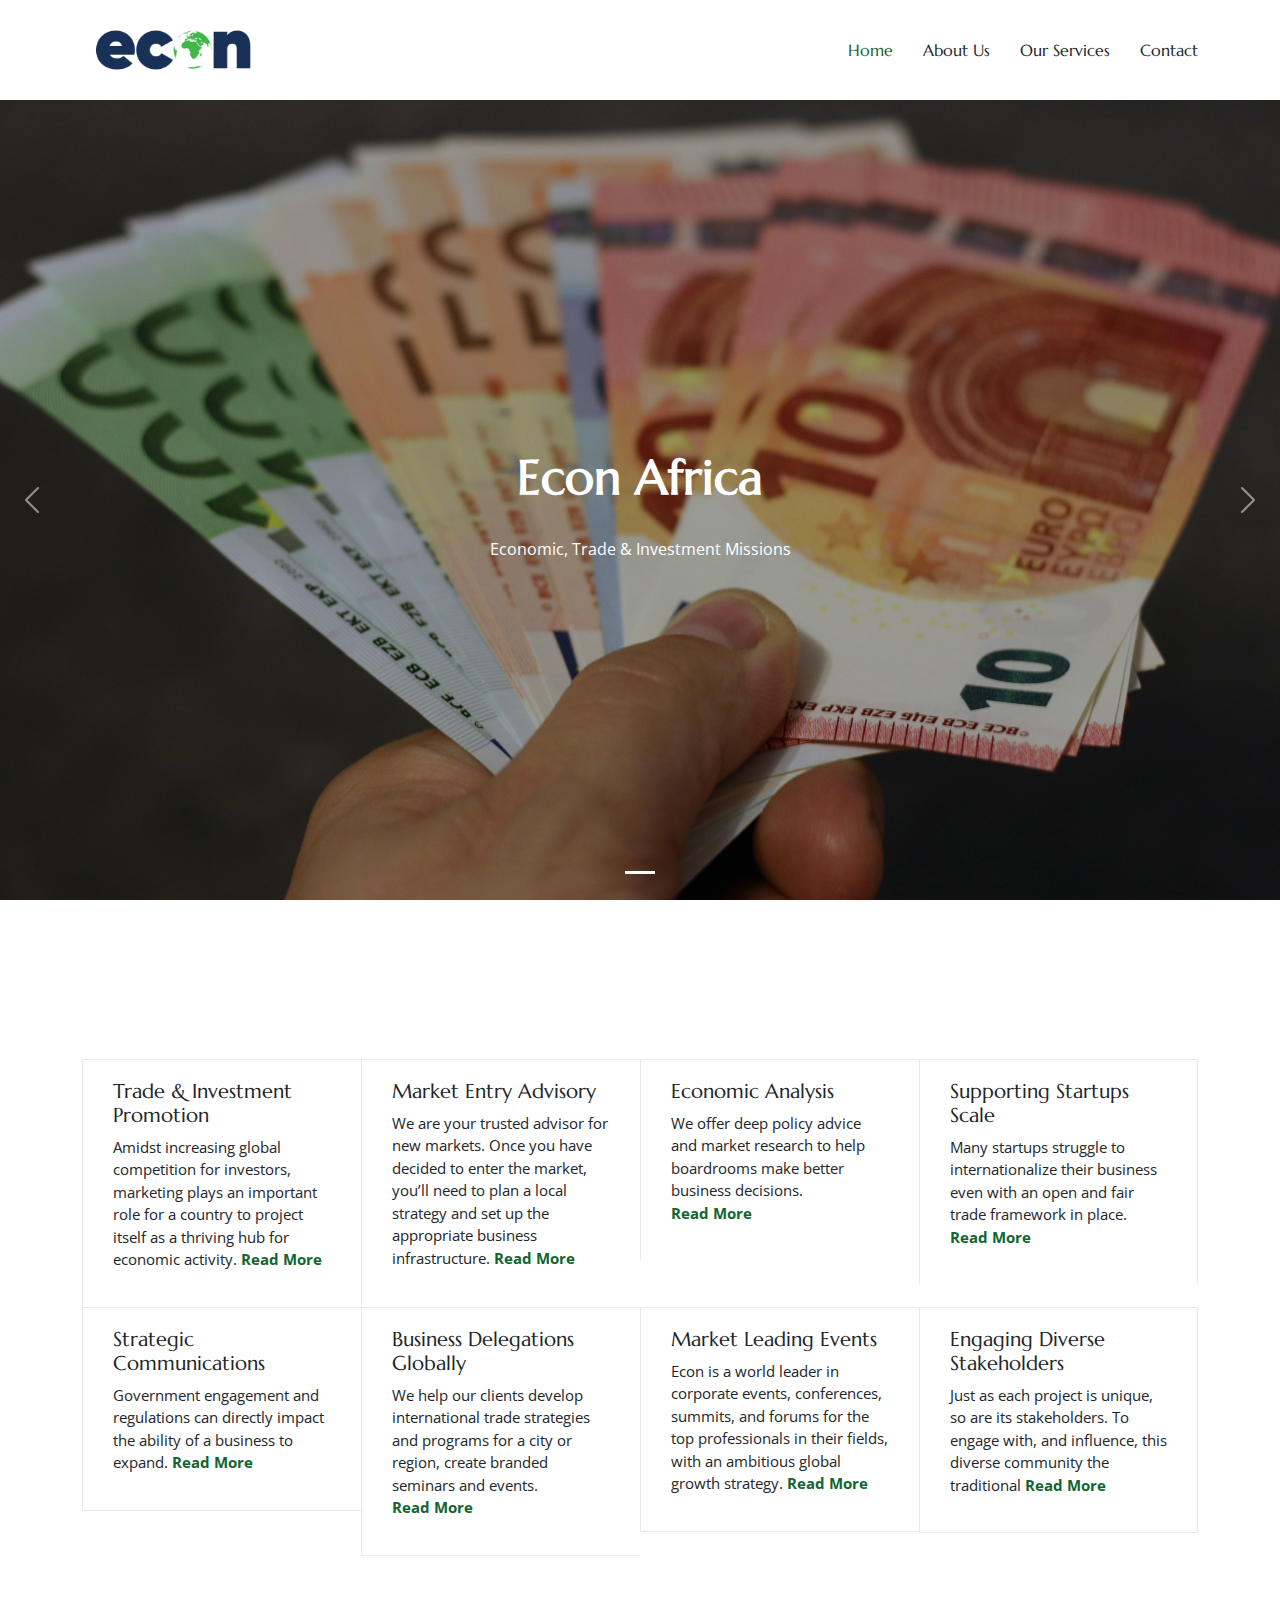
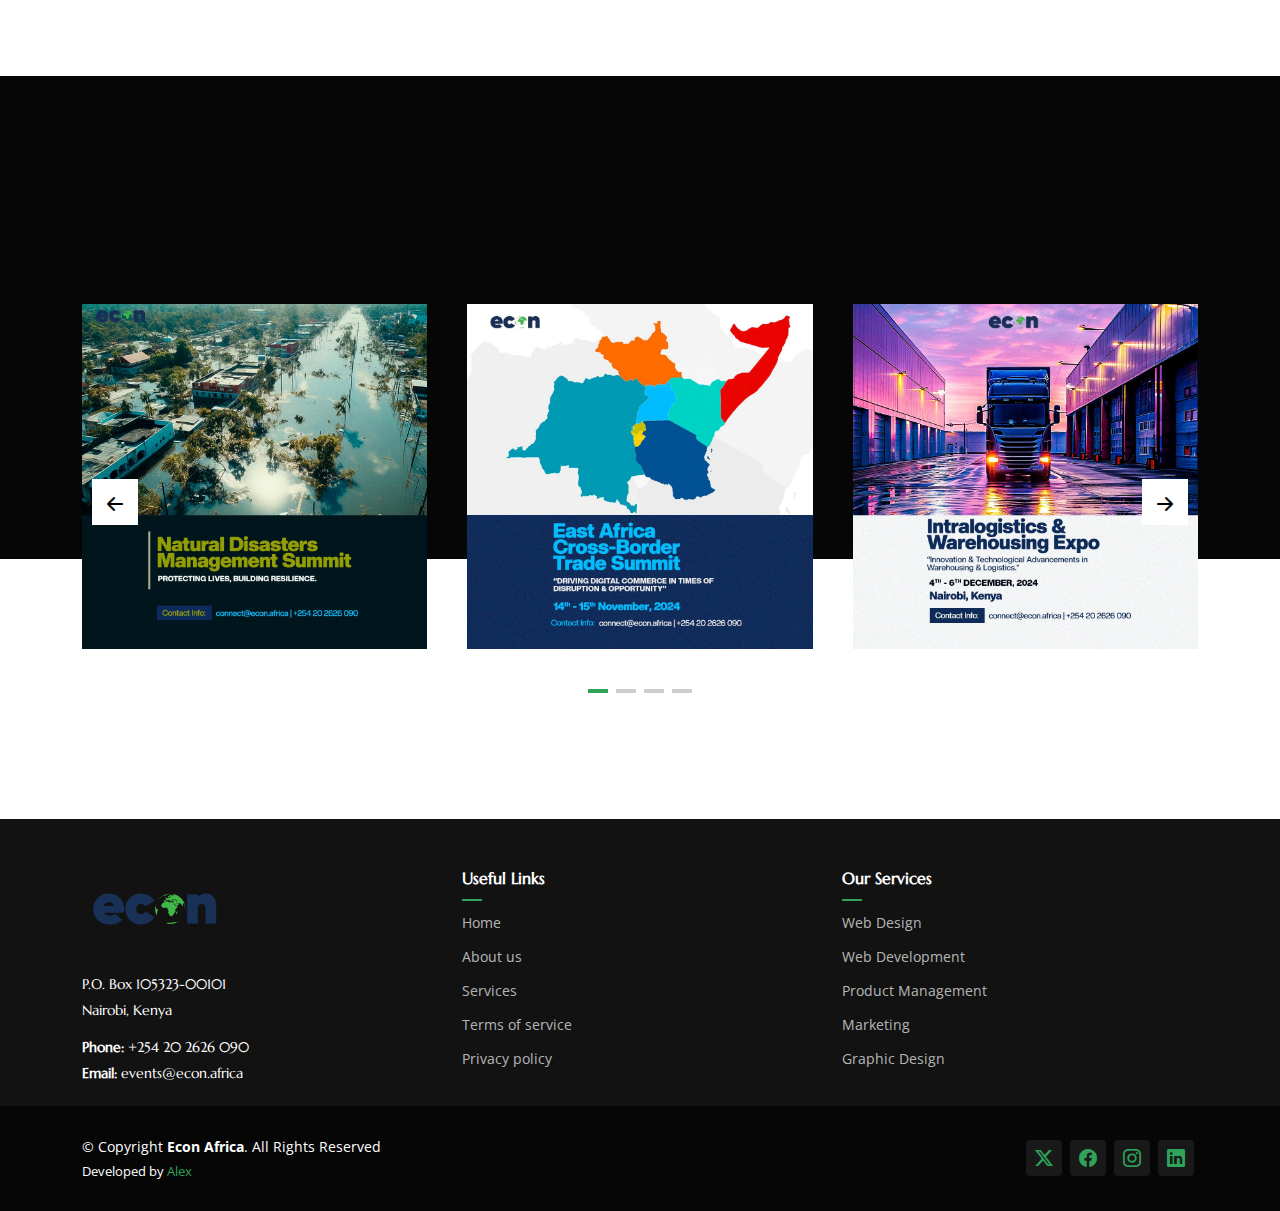
==== commit e0152ac2: "updates" ====
--- a/index.html
+++ b/index.html
@@ -775,7 +775,7 @@
             </div>
           </div>
 
-          <div class="col-lg-2 col-md-3 footer-links">
+          <div class="col-lg-4 col-md-3 footer-links">
             <h4>Useful Links</h4>
             <ul>
               <li><a href="#">Home</a></li>
@@ -786,7 +786,7 @@
             </ul>
           </div>
 
-          <div class="col-lg-2 col-md-3 footer-links">
+          <div class="col-lg-4 col-md-3 footer-links">
             <h4>Our Services</h4>
             <ul>
               <li><a href="#">Web Design</a></li>
@@ -797,7 +797,7 @@
             </ul>
           </div>
 
-          <div class="col-lg-2 col-md-3 footer-links">
+          <!--<div class="col-lg-2 col-md-3 footer-links">
             <h4>Hic solutasetp</h4>
             <ul>
               <li><a href="#">Molestiae accusamus iure</a></li>
@@ -817,7 +817,7 @@
               <li><a href="#">Trodelas</a></li>
               <li><a href="#">Flexo</a></li>
             </ul>
-          </div>
+          </div>-->
 
         </div>
       </div>
@@ -828,14 +828,14 @@
 
         <div class="d-flex flex-column align-items-center align-items-lg-start">
           <div>
-            © Copyright <strong><span>MyWebsite</span></strong>. All Rights Reserved
+            © Copyright <strong><span>Econ Africa</span></strong>. All Rights Reserved
           </div>
           <div class="credits">
             <!-- All the links in the footer should remain intact. -->
             <!-- You can delete the links only if you purchased the pro version. -->
             <!-- Licensing information: https://bootstrapmade.com/license/ -->
             <!-- Purchase the pro version with working PHP/AJAX contact form: https://bootstrapmade.com/herobiz-bootstrap-business-template/ -->
-            Designed by <a href="https://bootstrapmade.com/">BootstrapMade</a>
+            Developed by <a href="">Alex</a>
           </div>
         </div>
 
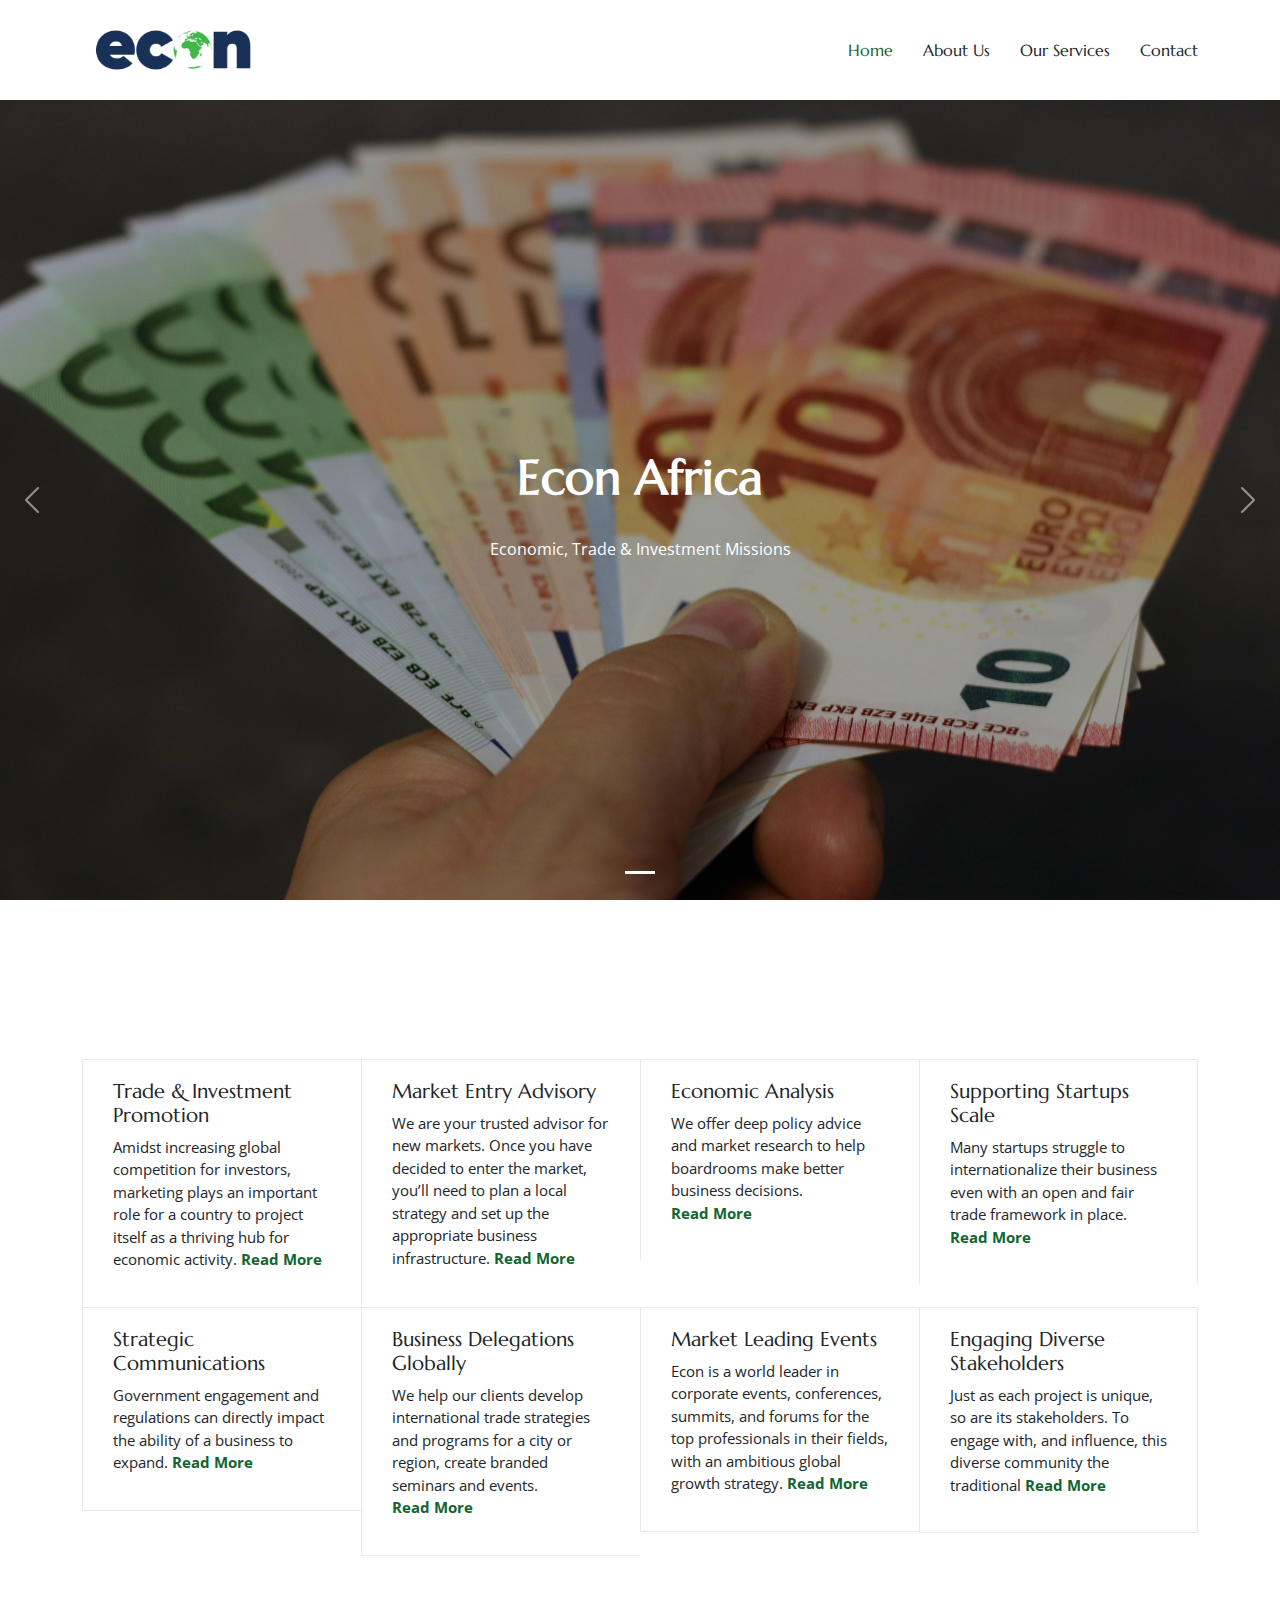
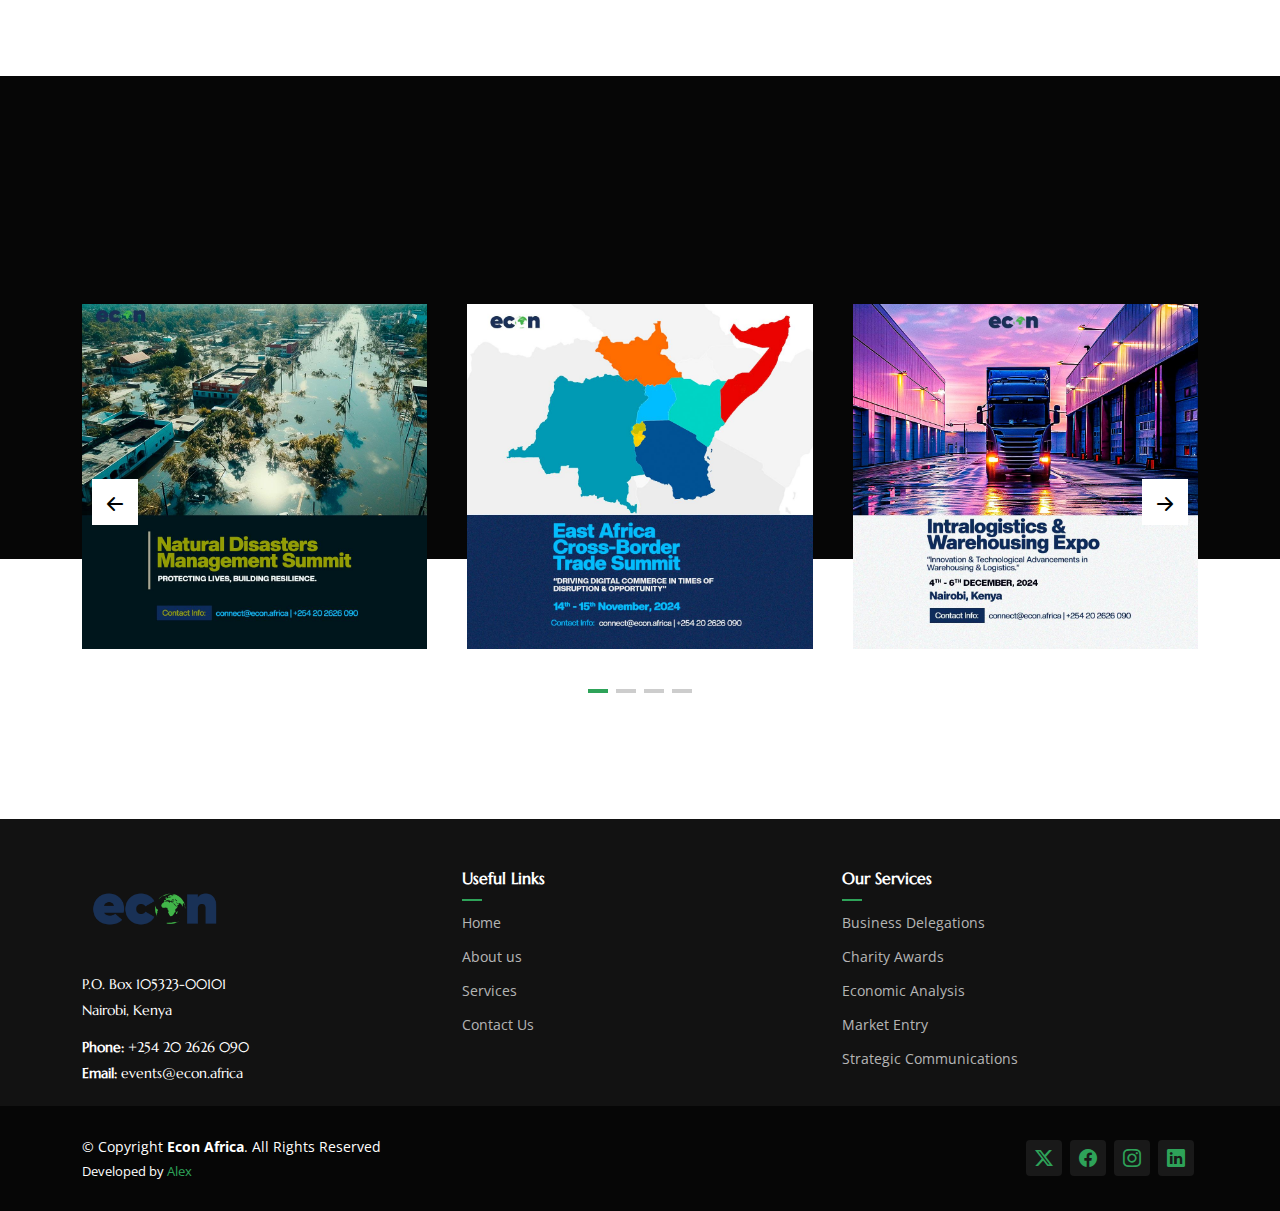
==== commit 4beca257: "updates" ====
--- a/index.html
+++ b/index.html
@@ -166,7 +166,7 @@
                   <h3 class="service-heading">Trade &amp; Investment Promotion</h3>
                   <p>
                     Amidst increasing global competition for investors, marketing plays an important role for a country to
-                    project itself as a thriving hub for economic activity. <strong><a href="">Read More</a></strong>
+                    project itself as a thriving hub for economic activity. <strong><a href="./Trade-Investment/">Read More</a></strong>
                   </p>
                 </div>
               </div>
@@ -187,7 +187,7 @@
                   <h3 class="service-heading">Market Entry Advisory</h3>
                   <p>
                     We are your trusted advisor for new markets. Once you have decided to enter the market, you’ll need to
-                    plan a local strategy and set up the appropriate business infrastructure. <strong><a href="">Read More</a></strong>
+                    plan a local strategy and set up the appropriate business infrastructure. <strong><a href="./Market-Entry/">Read More</a></strong>
                   </p>
                 </div>
               </div>
@@ -207,7 +207,7 @@
                 <div class="service-item-content">
                   <h3 class="service-heading">Economic Analysis</h3>
                   <p>
-                    We offer deep policy advice and market research to help boardrooms make better business decisions.<br> <strong><a href="">Read More</a></strong>
+                    We offer deep policy advice and market research to help boardrooms make better business decisions.<br> <strong><a href="./Economic-Analysis/">Read More</a></strong>
                   </p>
                   <!--<ul>
                     <li>Market Research</li>
@@ -232,7 +232,7 @@
                 <div class="service-item-content">
                   <h3 class="service-heading">Supporting Startups Scale</h3>
                   <p>
-                    Many startups struggle to internationalize their business even with an open and fair trade framework in place. <strong><a href="">Read More</a></strong>
+                    Many startups struggle to internationalize their business even with an open and fair trade framework in place. <strong><a href="./Startups/">Read More</a></strong>
                   </p>
                 </div>
               </div>
@@ -252,7 +252,7 @@
                 <div class="service-item-content">
                   <h3 class="service-heading">Strategic Communications</h3>
                   <p>
-                    Government engagement and regulations can directly impact the ability of a business to expand. <strong><a href="">Read More</a></strong>
+                    Government engagement and regulations can directly impact the ability of a business to expand. <strong><a href="./Strategic-Communications/">Read More</a></strong>
                   </p>
                   <!--<ul>
                     <li>Advocacy</li>
@@ -277,7 +277,7 @@
                 <div class="service-item-content">
                   <h3 class="service-heading">Business Delegations Globally</h3>
                   <p>
-                    We help our clients develop international trade strategies and programs for a city or region, create branded seminars and events.<br> <strong><a href="">Read More</a></strong>
+                    We help our clients develop international trade strategies and programs for a city or region, create branded seminars and events.<br> <strong><a href="./Business-Delegations/">Read More</a></strong>
                   </p>
                   <!--<ul>
                     <li>Trade Delegations</li>
@@ -303,7 +303,7 @@
                   <h3 class="service-heading">Market Leading Events</h3>
                   <p>
                     Econ is a world leader in corporate events, conferences, summits, and forums for the top
-                    professionals in their fields, with an ambitious global growth strategy. <strong><a href="">Read More</a></strong>
+                    professionals in their fields, with an ambitious global growth strategy. <strong><a href="./Market-Leading/">Read More</a></strong>
                   </p>
                 </div>
               </div>
@@ -323,7 +323,7 @@
                   <h3 class="service-heading">Engaging Diverse Stakeholders</h3>
                   <p>
                     Just as each project is unique, so are its stakeholders. To engage with, and influence, this diverse
-                    community the traditional <strong><a href="">Read More</a></strong>
+                    community the traditional <strong><a href="./Engaging-Diverse-Stakeholders/">Read More</a></strong>
                   </p>
                 </div>
               </div>
@@ -778,22 +778,21 @@
           <div class="col-lg-4 col-md-3 footer-links">
             <h4>Useful Links</h4>
             <ul>
-              <li><a href="#">Home</a></li>
-              <li><a href="#">About us</a></li>
-              <li><a href="#">Services</a></li>
-              <li><a href="#">Terms of service</a></li>
-              <li><a href="#">Privacy policy</a></li>
+              <li><a href="/">Home</a></li>
+              <li><a href="./About/">About us</a></li>
+              <li><a href="#services">Services</a></li>
+              <li><a href="./Contact/">Contact Us</a></li>
             </ul>
           </div>
 
           <div class="col-lg-4 col-md-3 footer-links">
             <h4>Our Services</h4>
             <ul>
-              <li><a href="#">Web Design</a></li>
-              <li><a href="#">Web Development</a></li>
-              <li><a href="#">Product Management</a></li>
-              <li><a href="#">Marketing</a></li>
-              <li><a href="#">Graphic Design</a></li>
+              <li><a href="./Business-Delegations/">Business Delegations</a></li>
+              <li><a href="./Charity-Awards/">Charity Awards</a></li>
+              <li><a href="./Economic-Analysis/">Economic Analysis</a></li>
+              <li><a href="./Market-Entry/">Market Entry</a></li>
+              <li><a href="./Strategic-Communications/">Strategic Communications</a></li>
             </ul>
           </div>
 
@@ -835,7 +834,7 @@
             <!-- You can delete the links only if you purchased the pro version. -->
             <!-- Licensing information: https://bootstrapmade.com/license/ -->
             <!-- Purchase the pro version with working PHP/AJAX contact form: https://bootstrapmade.com/herobiz-bootstrap-business-template/ -->
-            Developed by <a href="">Alex</a>
+            Developed by <a href="https://alexokeyoportfolio.netlify.app/">Alex</a>
           </div>
         </div>
 
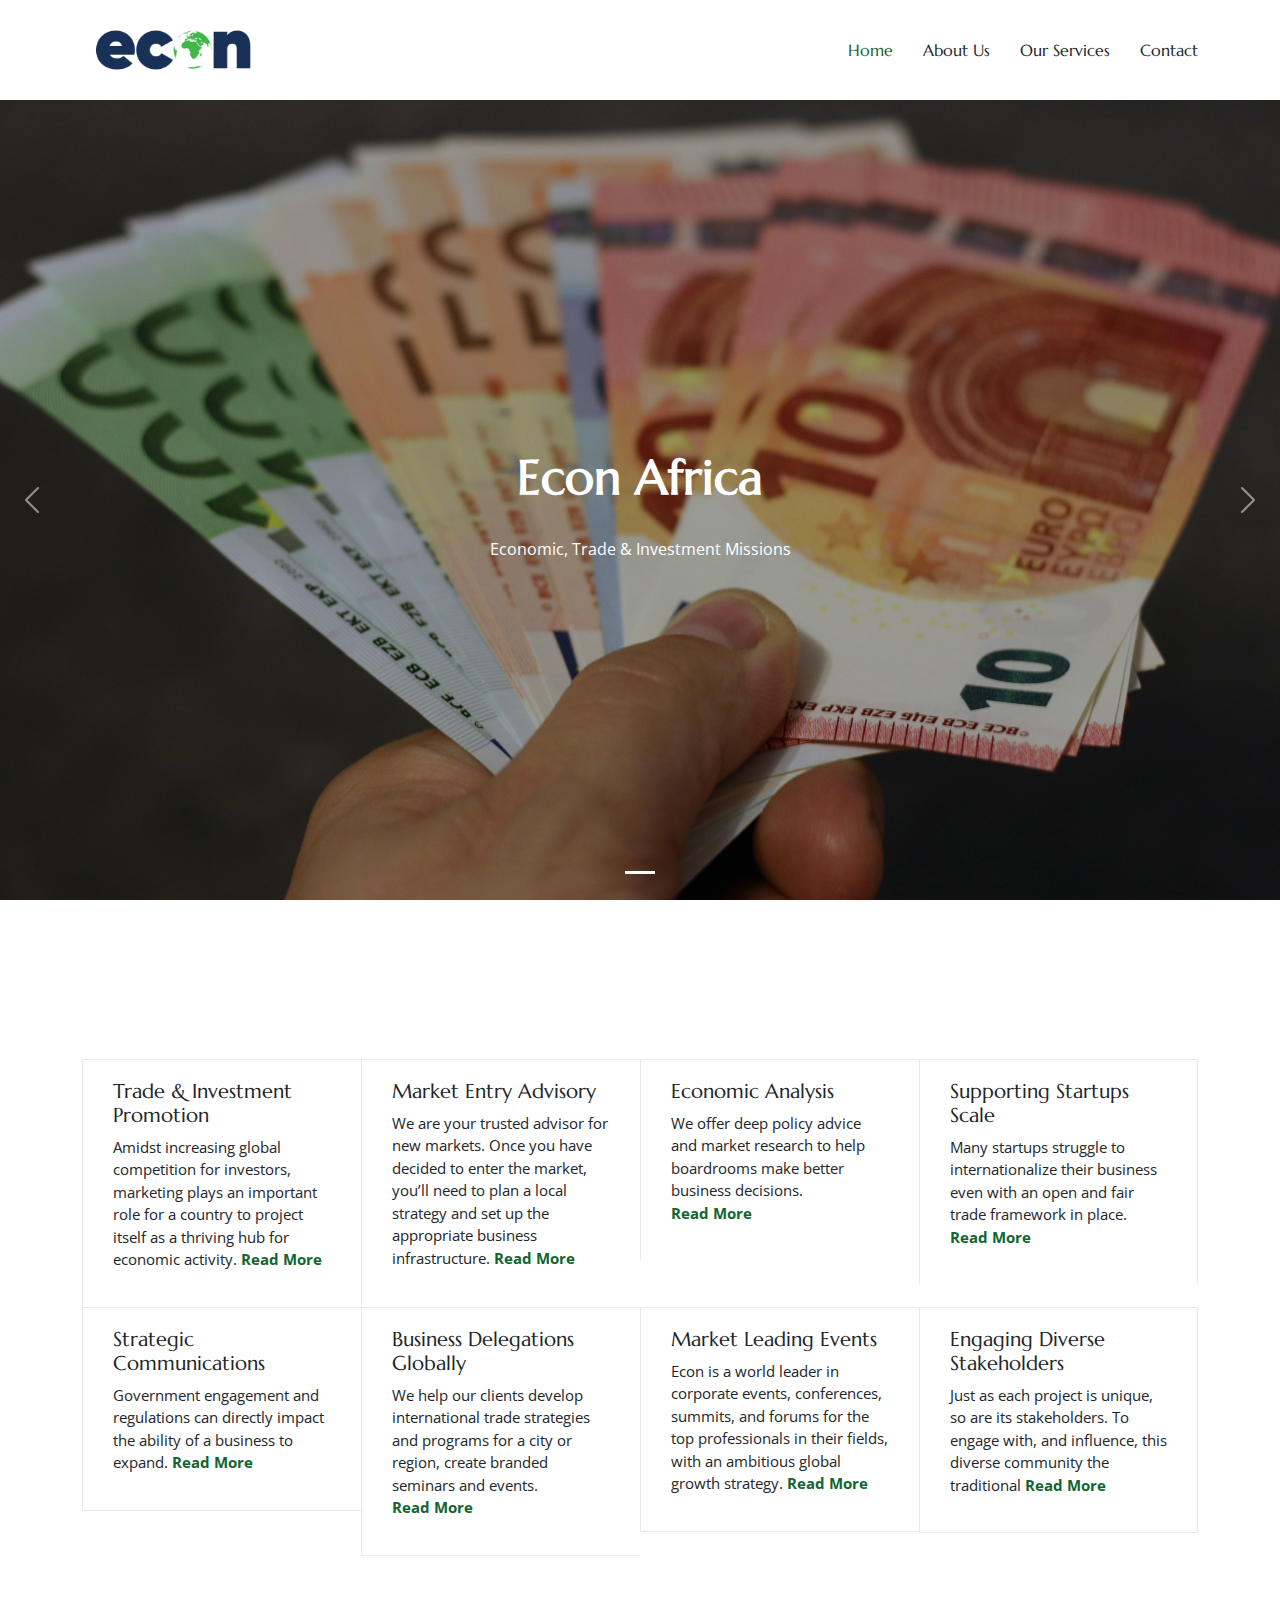
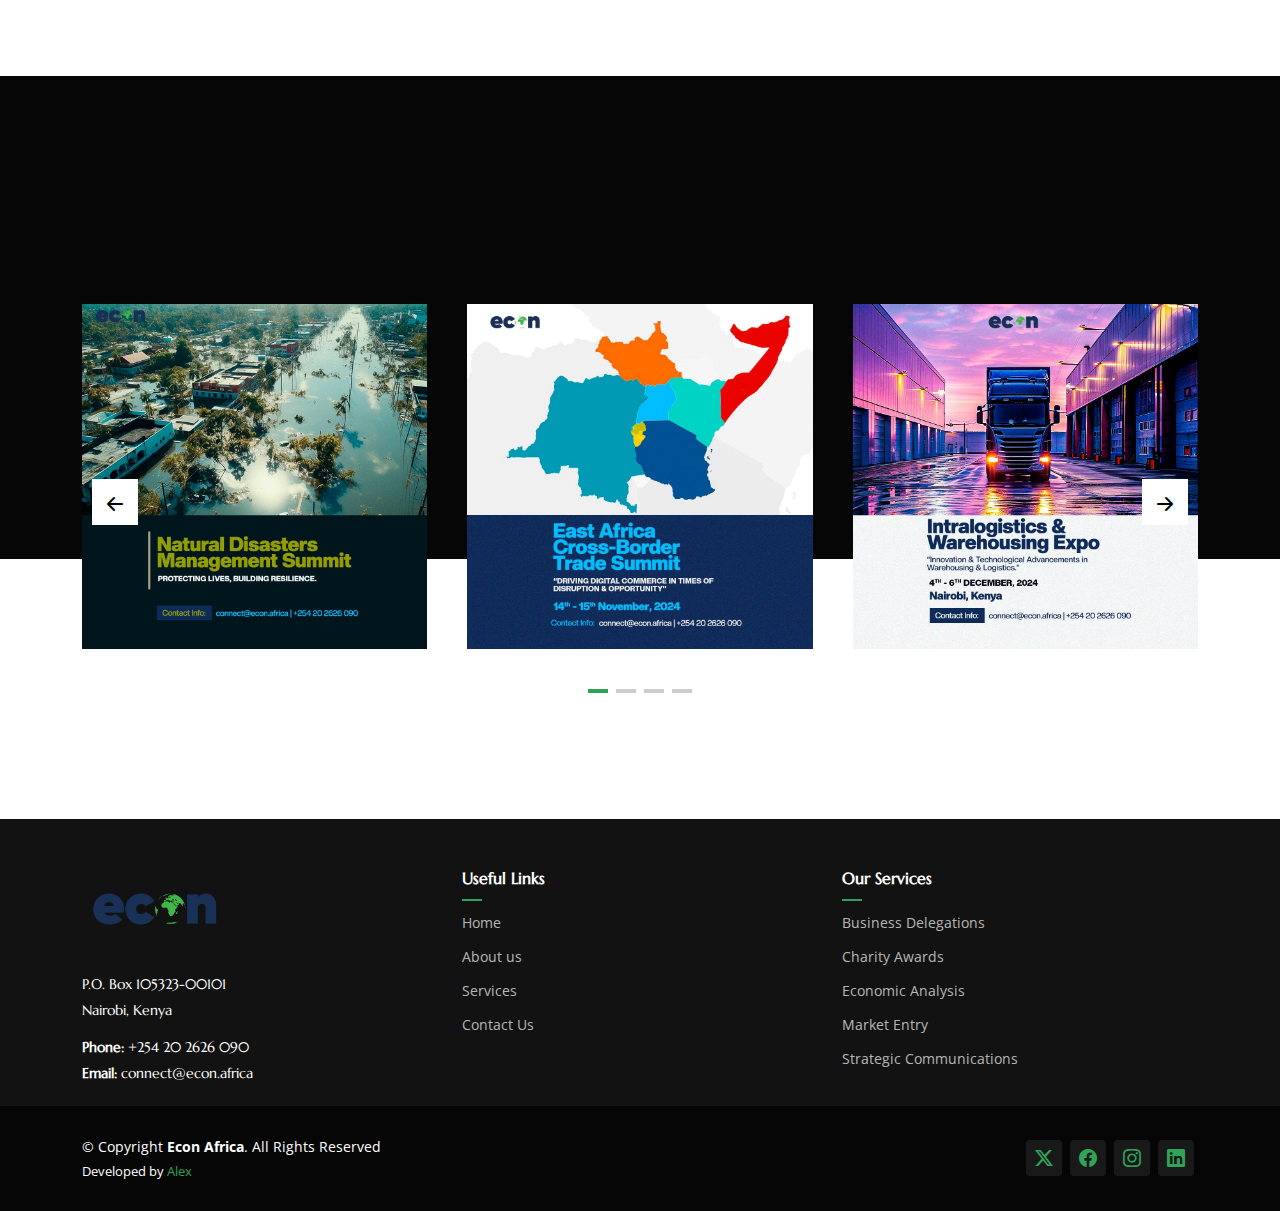
==== commit 94c2d577: "Replace events@econ.africa with connect@econ.africa" ====
--- a/index.html
+++ b/index.html
@@ -9,7 +9,7 @@
   <meta name="keywords" content="">
 
   <!-- Favicons -->
-  <link href="assets/img/favicon.png" rel="icon">
+  <link href="assets/img/Econ Logo.png" rel="icon">
   <link href="assets/img/apple-touch-icon.png" rel="apple-touch-icon">
 
   <!-- Fonts -->
@@ -25,7 +25,7 @@
   <link href="assets/vendor/glightbox/css/glightbox.min.css" rel="stylesheet">
 
   <!-- Main CSS File -->
-  <link href="assets/css/main.css" rel="stylesheet">
+  <link href="./assets/css/main.css" rel="stylesheet">
 
   <!-- =======================================================
   * Template Name: AgriCulture
@@ -771,7 +771,7 @@
               <p>P.O. Box 105323-00101</p>
               <p>Nairobi, Kenya</p>
               <p class="mt-3"><strong>Phone:</strong> <span>+254 20 2626 090</span></p>
-              <p><strong>Email:</strong> <span>events@econ.africa</span></p>
+              <p><strong>Email:</strong> <span>connect@econ.africa</span></p>
             </div>
           </div>
 
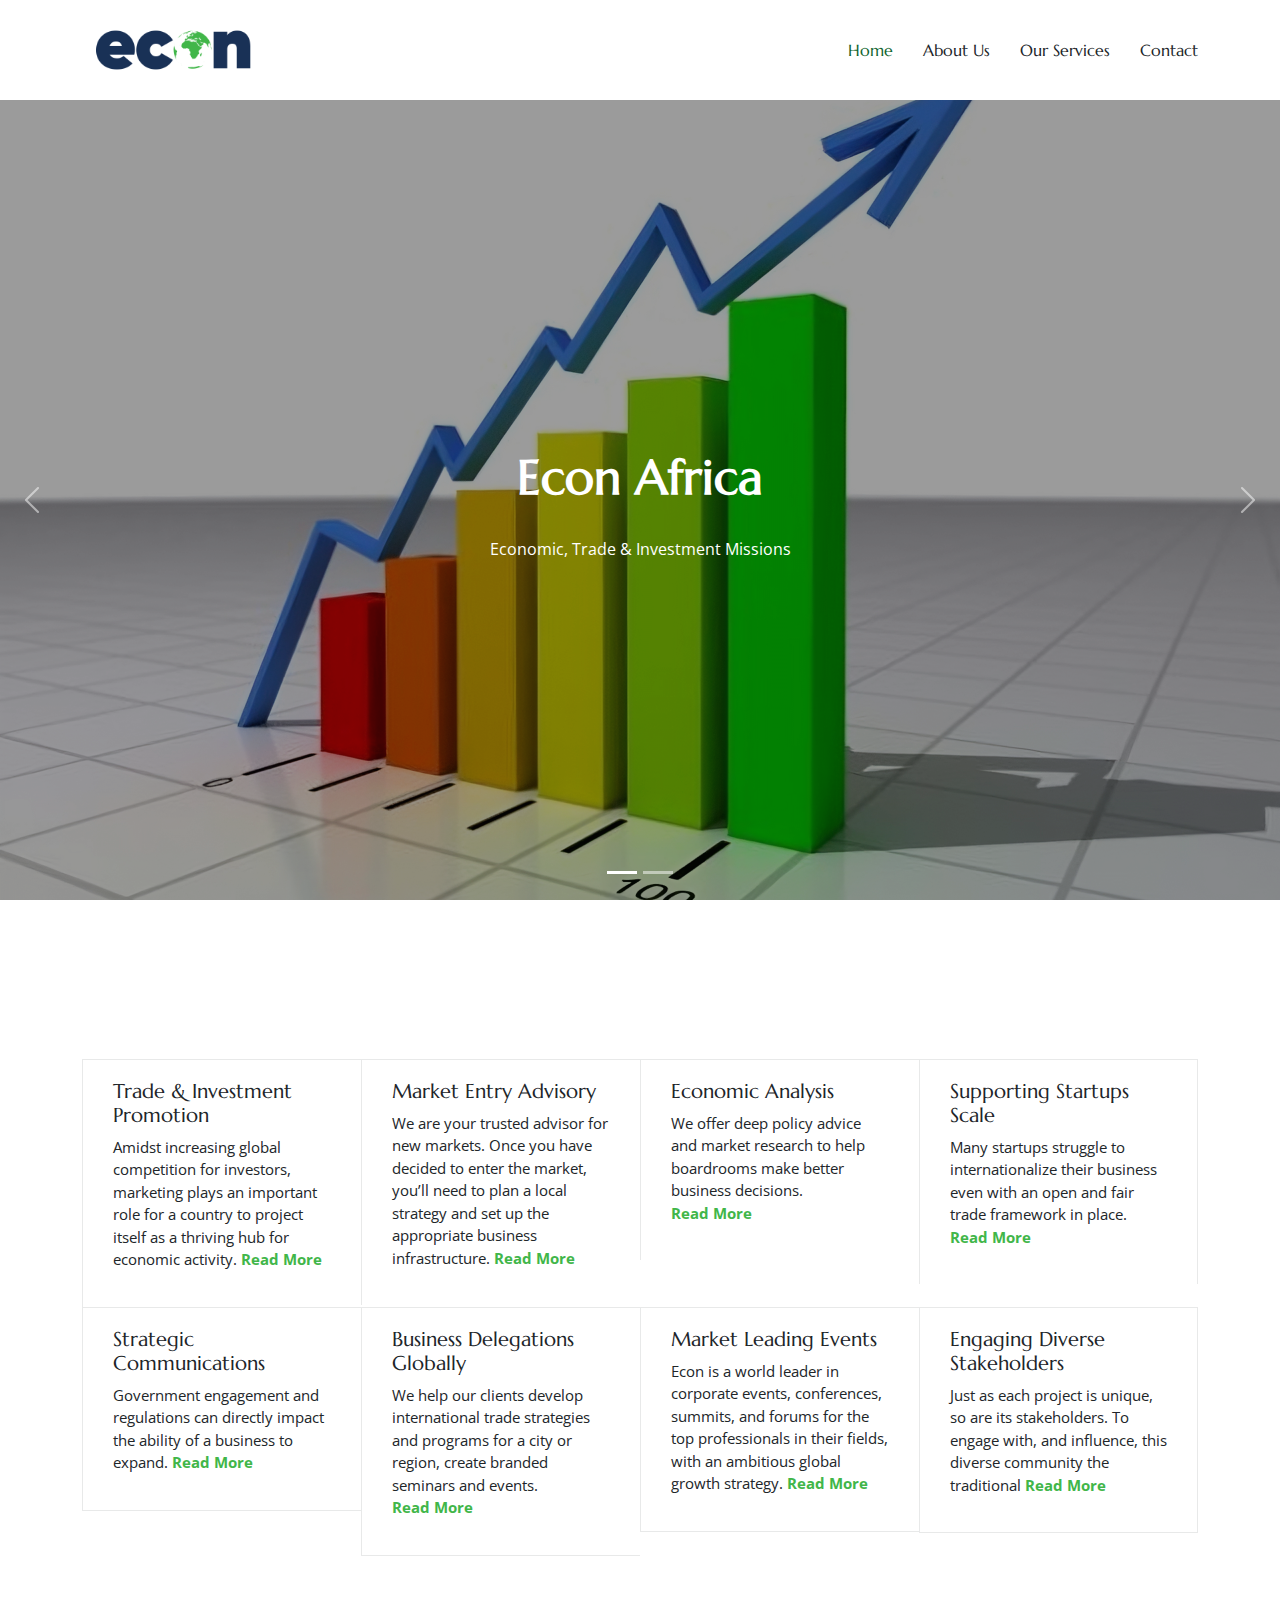
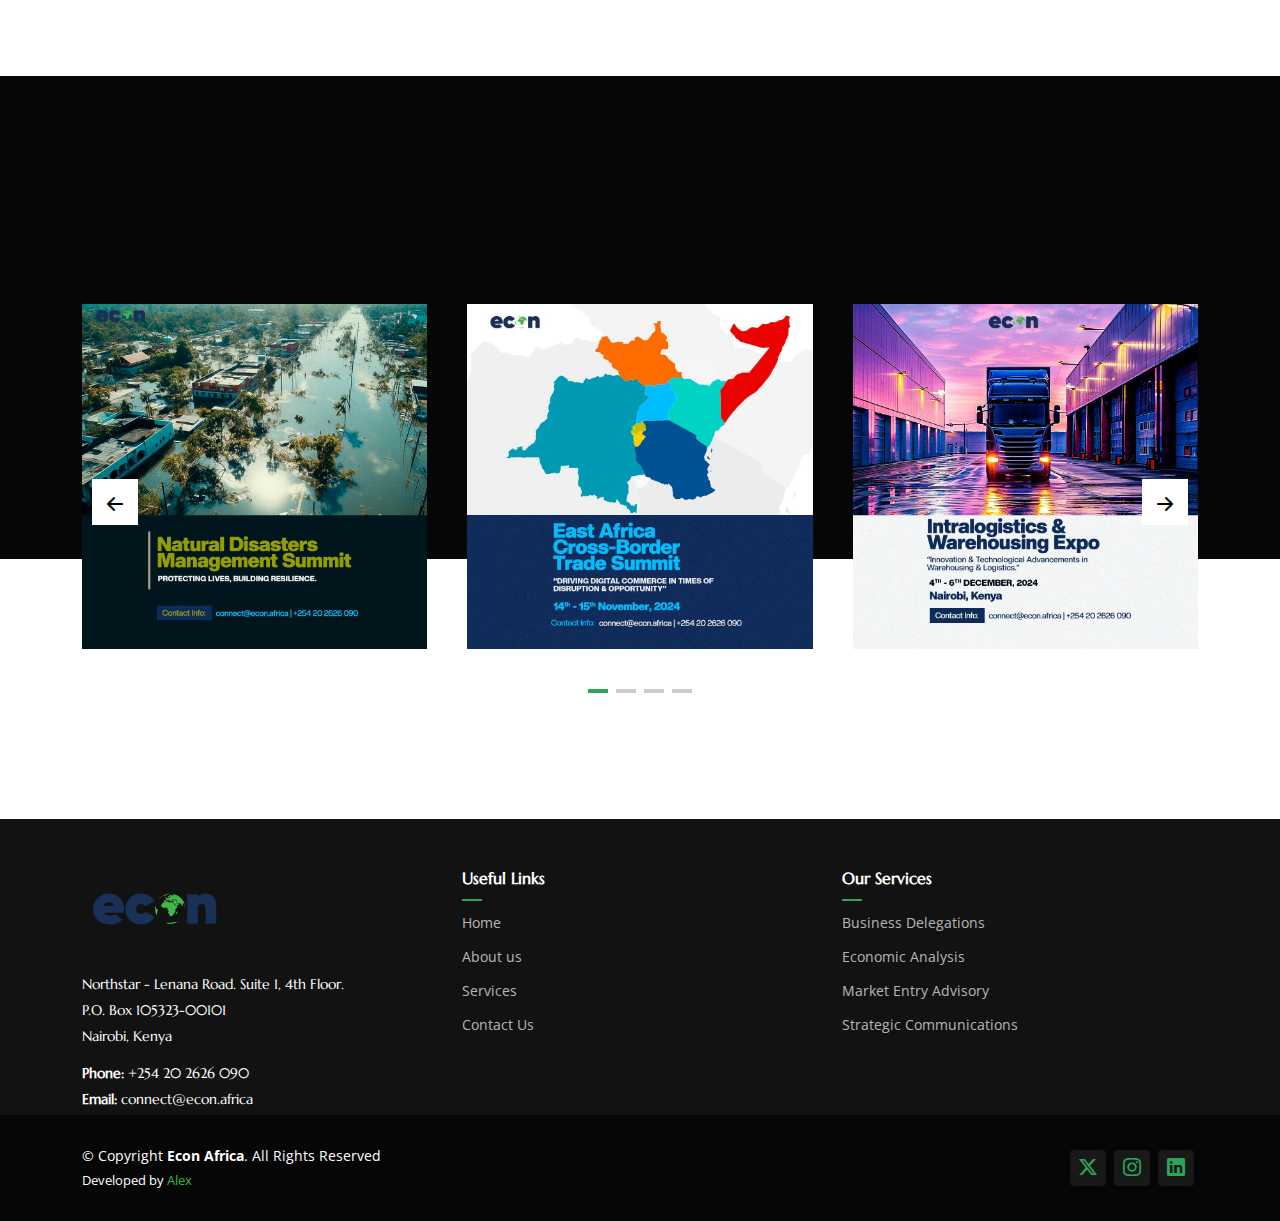
==== commit 19cba703: "Updated" ====
--- a/index.html
+++ b/index.html
@@ -9,7 +9,7 @@
   <meta name="keywords" content="">
 
   <!-- Favicons -->
-  <link href="assets/img/Econ Logo.png" rel="icon">
+  <link href="assets/img/favicon.png" rel="icon">
   <link href="assets/img/apple-touch-icon.png" rel="apple-touch-icon">
 
   <!-- Fonts -->
@@ -87,18 +87,18 @@
       <div id="hero-carousel" class="carousel slide carousel-fade" data-bs-ride="carousel" data-bs-interval="5000">
 
         <div class="carousel-item active">
-          <img src="assets/img/home.jpg" alt="">
+          <img src="assets/img/economic-growth-transformed.png" alt="">
           <div class="carousel-container">
             <h2>Econ Africa</h2>
             <p>Economic, Trade & Investment Missions</p>
           </div>
         </div><!-- End Carousel Item -->
 
-        <!--<div class="carousel-item">
-          <img src="assets/img/hero_2.jpg" alt="">
+        <div class="carousel-item">
+          <img src="assets/img/home.webp" alt="">
           <div class="carousel-container">
-            <h2>Organic vegetables is good for health</h2>
-            <p>Nam libero tempore, cum soluta nobis est eligendi optio cumque nihil impedit quo minus id quod maxime placeat facere possimus.</p>
+            <!--<h2>Organic vegetables is good for health</h2>
+            <p>Nam libero tempore, cum soluta nobis est eligendi optio cumque nihil impedit quo minus id quod maxime placeat facere possimus.</p>-->
           </div>
         </div><!-- End Carousel Item --
 
@@ -768,6 +768,7 @@
               <img src="assets/img/Econ Logo.png" style="max-height: 80px;" alt="">
             </a>
             <div class="footer-contact">
+              <p>Northstar - Lenana Road. Suite 1, 4th Floor.</p>
               <p>P.O. Box 105323-00101</p>
               <p>Nairobi, Kenya</p>
               <p class="mt-3"><strong>Phone:</strong> <span>+254 20 2626 090</span></p>
@@ -789,9 +790,9 @@
             <h4>Our Services</h4>
             <ul>
               <li><a href="./Business-Delegations/">Business Delegations</a></li>
-              <li><a href="./Charity-Awards/">Charity Awards</a></li>
+              <!--<li><a href="./Charity-Awards/">Charity Awards</a></li>-->
               <li><a href="./Economic-Analysis/">Economic Analysis</a></li>
-              <li><a href="./Market-Entry/">Market Entry</a></li>
+              <li><a href="./Market-Entry/">Market Entry Advisory</a></li>
               <li><a href="./Strategic-Communications/">Strategic Communications</a></li>
             </ul>
           </div>
@@ -839,10 +840,10 @@
         </div>
 
         <div class="social-links order-first order-lg-last mb-3 mb-lg-0">
-          <a href=""><i class="bi bi-twitter-x"></i></a>
-          <a href=""><i class="bi bi-facebook"></i></a>
-          <a href=""><i class="bi bi-instagram"></i></a>
-          <a href=""><i class="bi bi-linkedin"></i></a>
+          <a href="https://x.com/Econ_Africa"><i class="bi bi-twitter-x"></i></a>
+          <!--<a href=""><i class="bi bi-facebook"></i></a>-->
+          <a href="https://www.instagram.com/econ.africa/"><i class="bi bi-instagram"></i></a>
+          <a href="https://www.linkedin.com/company/econ-associates/"><i class="bi bi-linkedin"></i></a>
         </div>
 
       </div>
--- a/assets/css/main.css
+++ b/assets/css/main.css
@@ -68,7 +68,7 @@
 }
 
 a {
-  color: var(--accent-color);
+  color: #41b649;
   text-decoration: none;
   transition: 0.3s;
 }
@@ -848,6 +848,9 @@
   .hero h2 {
     font-size: 30px;
   }
+  .hero p{
+    font-size: 13px;
+  }
 }
 
 .hero p {
@@ -1999,7 +2002,7 @@
 }
 
 .contact .php-email-form button[type=submit] {
-  background: var(--accent-color);
+  background: #193156 ;
   color: var(--contrast-color);
   border: 0;
   padding: 13px 50px;
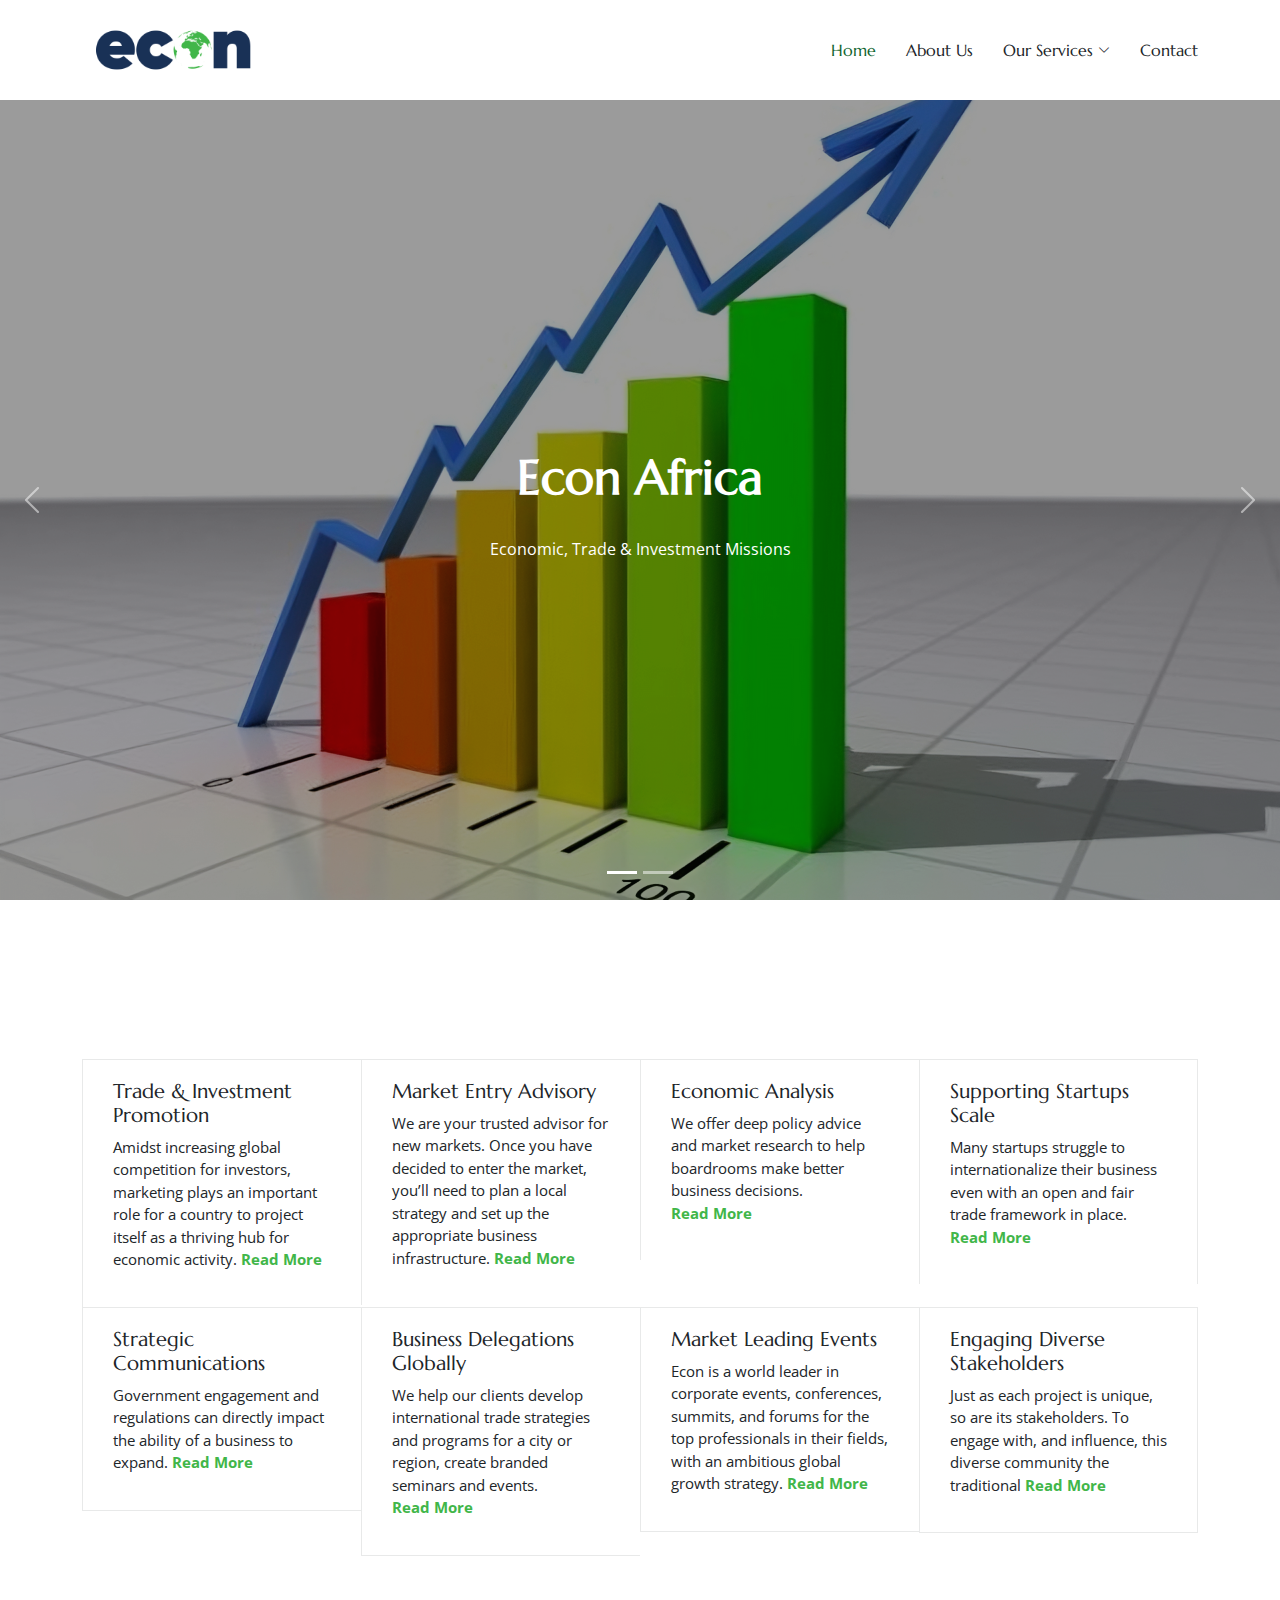
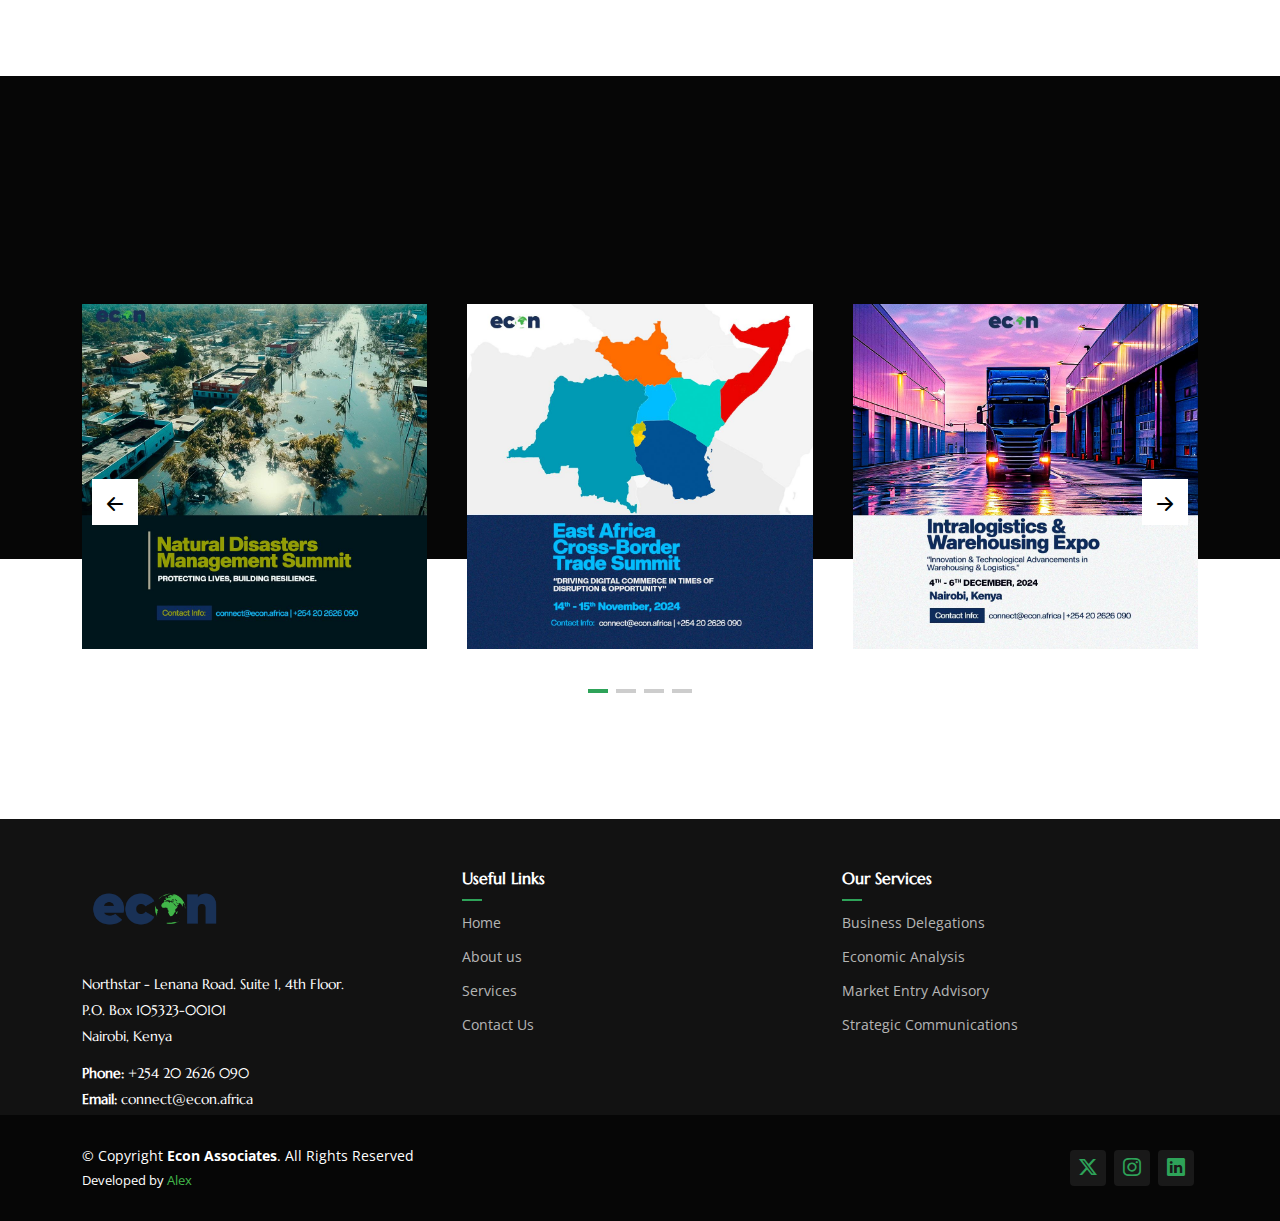
==== commit a94bbbf9: "Updated" ====
--- a/index.html
+++ b/index.html
@@ -4,7 +4,7 @@
 <head>
   <meta charset="utf-8">
   <meta content="width=device-width, initial-scale=1.0" name="viewport">
-  <title>Econ Associates</title>
+  <title>Econ Africa</title>
   <meta name="description" content="">
   <meta name="keywords" content="">
 
@@ -51,13 +51,17 @@
         <ul>
           <li><a href="index.html" class="active">Home</a></li>
           <li><a href="/About/">About Us</a></li>
-          <li><a href="#services">Our Services</a></li>
-          <!--<li><a href="testimonials.html">Testimonials</a></li>
-          <li><a href="blog.html">Blog</a></li>
-          <li class="dropdown"><a href="#"><span>Dropdown</span> <i class="bi bi-chevron-down toggle-dropdown"></i></a>
+          <li class="dropdown"><a href="#services"><span>Our Services</span> <i class="bi bi-chevron-down toggle-dropdown"></i></a>
             <ul>
-              <li><a href="#">Dropdown 1</a></li>
-              <li class="dropdown"><a href="#"><span>Deep Dropdown</span> <i class="bi bi-chevron-down toggle-dropdown"></i></a>
+              <li><a href="./Trade-Investment/">Trade & Investment Promotion</a></li>
+              <li><a href="./Market-Entry/">Market Entry Advisory</a></li>
+              <li><a href="./Economic-Analysis/">Economic Analysis</a></li>
+              <li><a href="./Startups/">Supporting Startups Scale</a></li>
+              <li><a href="./Strategic-Communications/">Strategic Communications</a></li>
+              <li><a href="./Business-Delegations/">Business Delegations Globally</a></li>
+              <li><a href="./Market-Leading/">Market Leading Events</a></li>
+              <li><a href="./Engaging-Diverse-Stakeholders/">Engaging Diverse Stakeholders</a></li>
+              <!--<li class="dropdown"><a href="#"><span>Deep Dropdown</span> <i class="bi bi-chevron-down toggle-dropdown"></i></a>
                 <ul>
                   <li><a href="#">Deep Dropdown 1</a></li>
                   <li><a href="#">Deep Dropdown 2</a></li>
@@ -68,9 +72,11 @@
               </li>
               <li><a href="#">Dropdown 2</a></li>
               <li><a href="#">Dropdown 3</a></li>
-              <li><a href="#">Dropdown 4</a></li>
+              <li><a href="#">Dropdown 4</a></li>-->
             </ul>
-          </li>-->
+          </li>
+          <!--<li><a href="testimonials.html">Testimonials</a></li>
+          <li><a href="blog.html">Blog</a></li>-->
           <li><a href="/Contact/">Contact</a></li>
         </ul>
         <i class="mobile-nav-toggle d-xl-none bi bi-list"></i>
@@ -828,7 +834,7 @@
 
         <div class="d-flex flex-column align-items-center align-items-lg-start">
           <div>
-            © Copyright <strong><span>Econ Africa</span></strong>. All Rights Reserved
+            © Copyright <strong><span>Econ Associates</span></strong>. All Rights Reserved
           </div>
           <div class="credits">
             <!-- All the links in the footer should remain intact. -->
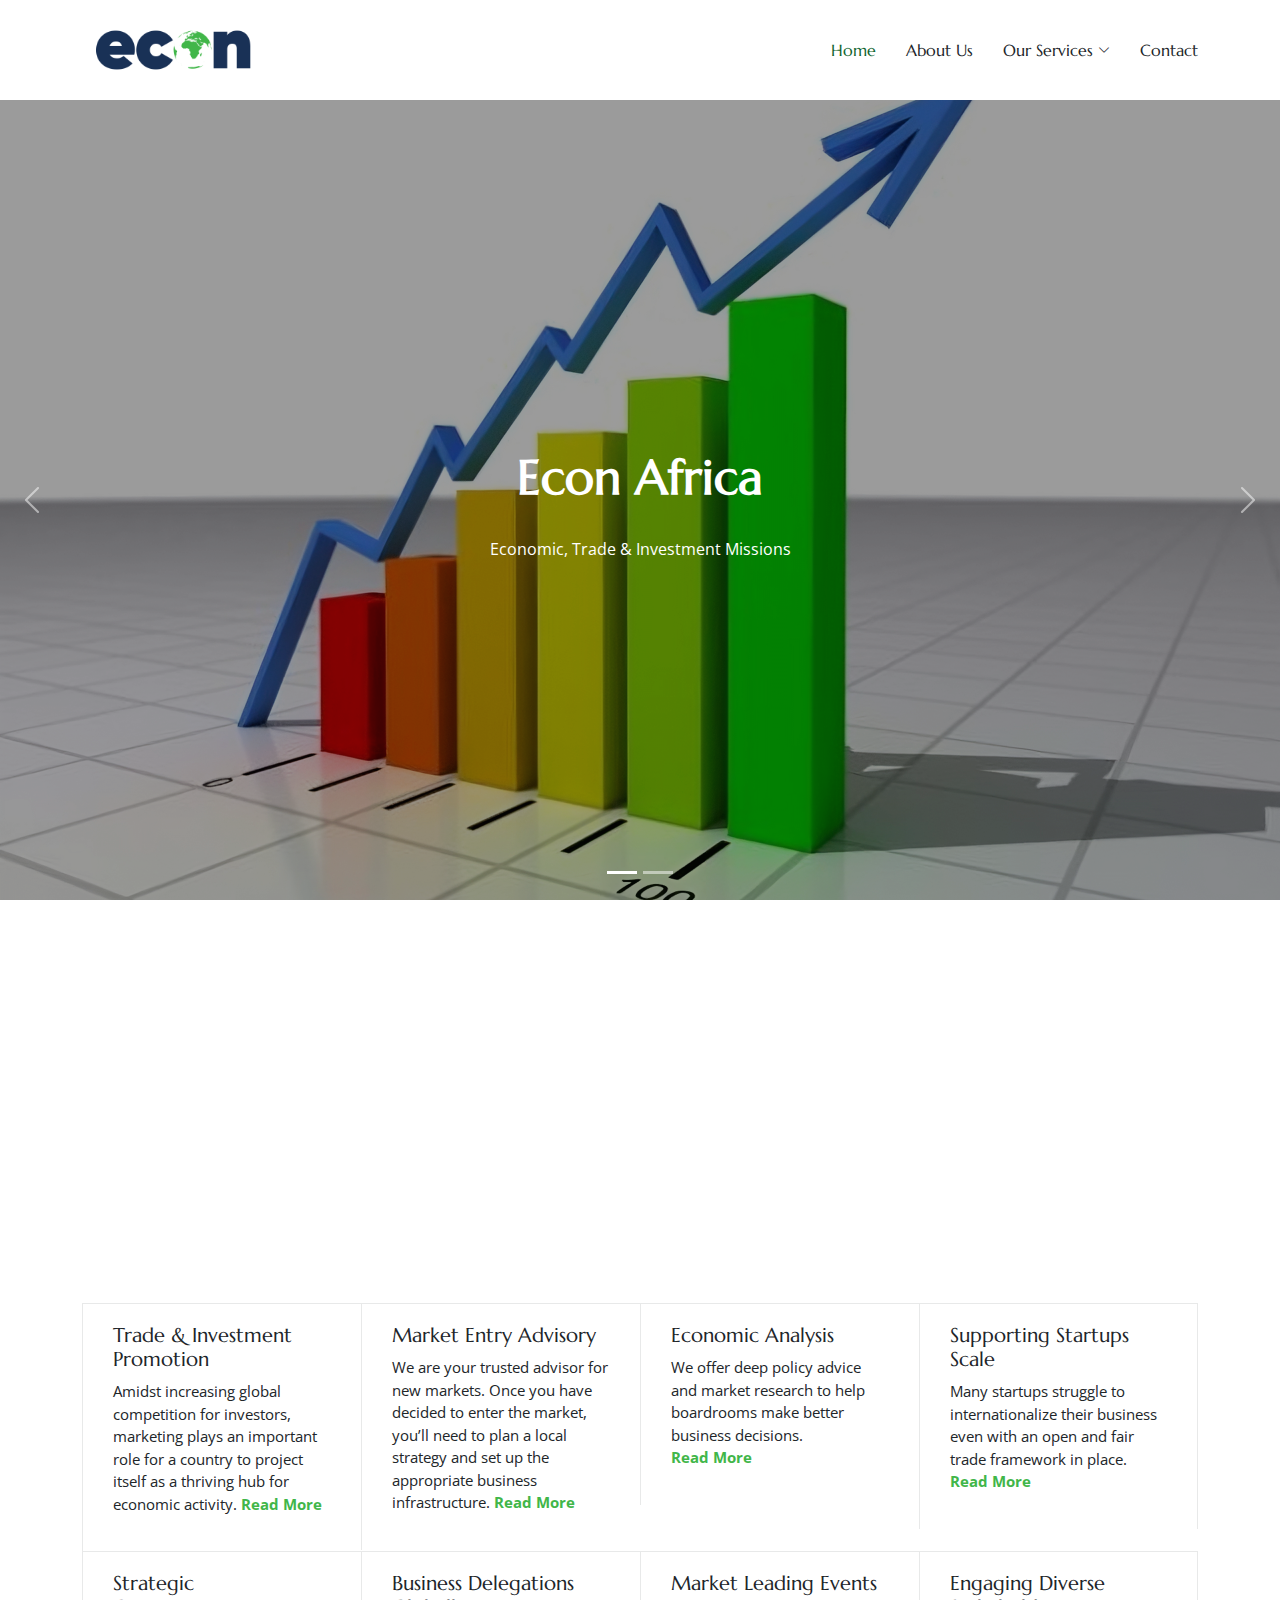
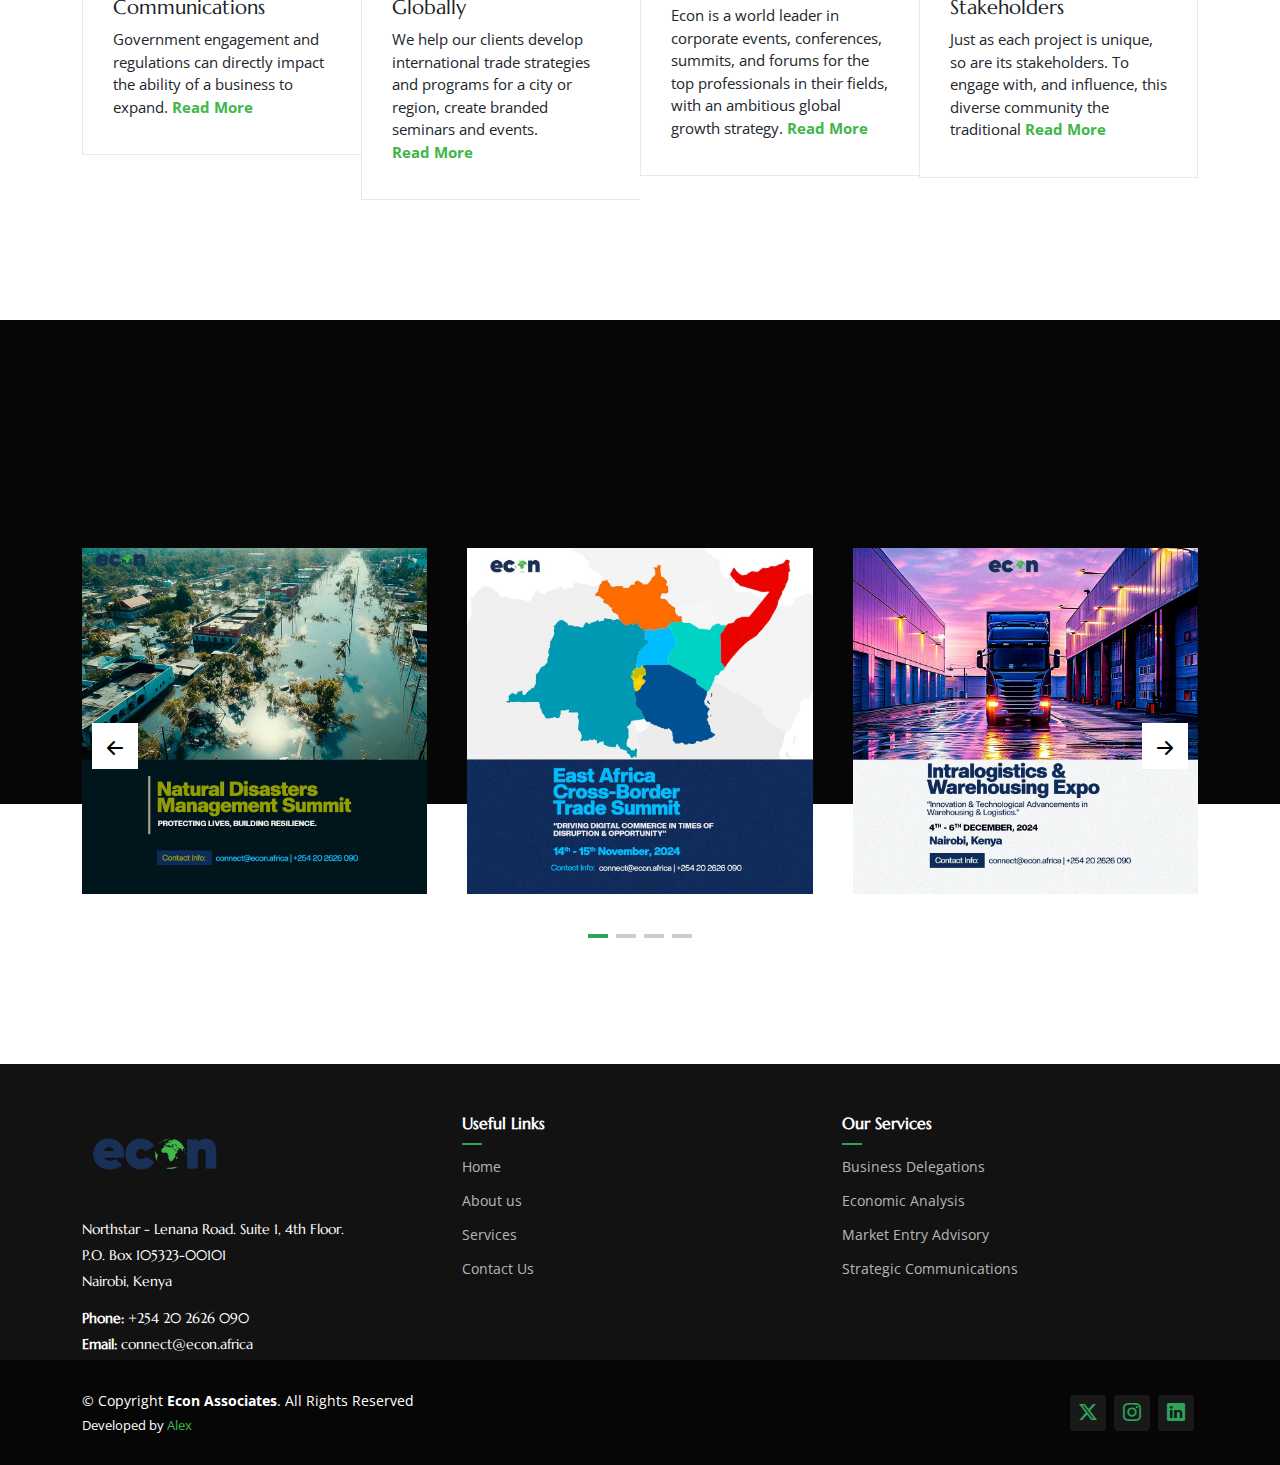
==== commit ce9d49c6: "updates" ====
--- a/index.html
+++ b/index.html
@@ -139,12 +139,194 @@
         <a class="carousel-control-next" href="#hero-carousel" role="button" data-bs-slide="next">
           <span class="carousel-control-next-icon bi bi-chevron-right" aria-hidden="true"></span>
         </a>
-
         <ol class="carousel-indicators"></ol>
-
       </div>
-
     </section><!-- /Hero Section -->
+
+    <section id="sectors" class="sectors">
+      <!--<img src="assets/img/sectors.avif" class="sectors-bg" alt="">-->
+      <div class="container" data-aos="fade-up" data-aos-delay="100">
+        <div class="swiper init-swiper">
+          <script type="application/json" class="swiper-config">
+            {
+              "loop": true,
+              "speed": 600,
+              "autoplay": {
+                "delay": 5000
+              },
+              "slidesPerView": "auto",
+              "pagination": {
+                "el": ".swiper-pagination",
+                "type": "bullets",
+                "clickable": true
+              }
+            }
+          </script>
+          <h2 style="text-align: center; color: #000; font-size: 25px;">SECTORS</h2>
+          <p style="text-align: center; font-size: 15px;">Connect with industry leaders, commercial diplomats, and specialists based in key markets.</p>
+          <div class="swiper-wrapper">
+            <div class="swiper-slide">
+              <div class="sectors-item">
+              <!--<img src="assets/img/testimonials/testimonials-1.jpg" class="sectors-img" alt="">
+                <h3>Saul Goodman</h3>
+                <h4>Ceo &amp; Founder</h4>
+                <div class="stars">
+                  <i class="bi bi-star-fill"></i><i class="bi bi-star-fill"></i><i class="bi bi-star-fill"></i><i class="bi bi-star-fill"></i><i class="bi bi-star-fill"></i>
+                </div>-->
+                <p>
+                  <h3 style="text-transform: uppercase;">Healthcare</h3>
+                </p>
+              </div>
+            </div><!-- End testimonial item -->
+
+            <div class="swiper-slide">
+              <div class="sectors-item">
+                <!--<img src="assets/img/testimonials/testimonials-2.jpg" class="sectors-img" alt="">
+                <h3>Sara Wilsson</h3>
+                <h4>Designer</h4>
+                <div class="stars">
+                  <i class="bi bi-star-fill"></i><i class="bi bi-star-fill"></i><i class="bi bi-star-fill"></i><i class="bi bi-star-fill"></i><i class="bi bi-star-fill"></i>
+                </div>-->
+                <p>
+                  <h3 style="text-transform: uppercase;">Tech & innovation</h3>
+                </p>
+              </div>
+            </div><!-- End testimonial item -->
+
+            <div class="swiper-slide">
+              <div class="sectors-item">
+                <!--<img src="assets/img/testimonials/testimonials-3.jpg" class="sectors-img" alt="">
+                <h3>Jena Karlis</h3>
+                <h4>Store Owner</h4>
+                <div class="stars">
+                  <i class="bi bi-star-fill"></i><i class="bi bi-star-fill"></i><i class="bi bi-star-fill"></i><i class="bi bi-star-fill"></i><i class="bi bi-star-fill"></i>
+                </div>-->
+                <p>
+                  <h3 style="text-transform: uppercase;">agriculture & agridusiness</h3>
+                </p>
+              </div>
+            </div><!-- End testimonial item -->
+
+            <div class="swiper-slide">
+              <div class="sectors-item">
+                <!--<img src="assets/img/testimonials/testimonials-4.jpg" class="sectors-img" alt="">
+                <h3>Matt Brandon</h3>
+                <h4>Freelancer</h4>
+                <div class="stars">
+                  <i class="bi bi-star-fill"></i><i class="bi bi-star-fill"></i><i class="bi bi-star-fill"></i><i class="bi bi-star-fill"></i><i class="bi bi-star-fill"></i>
+                </div>-->
+                <p>
+                  <h3 style="text-transform: uppercase;">education</h3>
+                </p>
+              </div>
+            </div><!-- End testimonial item -->
+
+            <div class="swiper-slide">
+              <div class="sectors-item">
+                <!--<img src="assets/img/testimonials/testimonials-5.jpg" class="sectors-img" alt="">
+                <h3>John Larson</h3>
+                <h4>Entrepreneur</h4>
+                <div class="stars">
+                  <i class="bi bi-star-fill"></i><i class="bi bi-star-fill"></i><i class="bi bi-star-fill"></i><i class="bi bi-star-fill"></i><i class="bi bi-star-fill"></i>
+                </div>-->
+                <p>
+                  <h3 style="text-transform: uppercase;">Finance & trade</h3>
+                </p>
+              </div>
+            </div>
+            
+            <div class="swiper-slide">
+              <div class="sectors-item">
+                <!--<img src="assets/img/testimonials/testimonials-5.jpg" class="sectors-img" alt="">
+                <h3>John Larson</h3>
+                <h4>Entrepreneur</h4>
+                <div class="stars">
+                  <i class="bi bi-star-fill"></i><i class="bi bi-star-fill"></i><i class="bi bi-star-fill"></i><i class="bi bi-star-fill"></i><i class="bi bi-star-fill"></i>
+                </div>-->
+                <p>
+                  <h3 style="text-transform: uppercase;">Mining</h3>
+                </p>
+              </div>
+            </div>
+            
+            <div class="swiper-slide">
+              <div class="sectors-item">
+                <!--<img src="assets/img/testimonials/testimonials-5.jpg" class="sectors-img" alt="">
+                <h3>John Larson</h3>
+                <h4>Entrepreneur</h4>
+                <div class="stars">
+                  <i class="bi bi-star-fill"></i><i class="bi bi-star-fill"></i><i class="bi bi-star-fill"></i><i class="bi bi-star-fill"></i><i class="bi bi-star-fill"></i>
+                </div>-->
+                <p>
+                  <h3 style="text-transform: uppercase;">tourism & hospitality</h3>
+                </p>
+              </div>
+            </div>
+
+            <div class="swiper-slide">
+              <div class="sectors-item">
+                <!--<img src="assets/img/testimonials/testimonials-5.jpg" class="sectors-img" alt="">
+                <h3>John Larson</h3>
+                <h4>Entrepreneur</h4>
+                <div class="stars">
+                  <i class="bi bi-star-fill"></i><i class="bi bi-star-fill"></i><i class="bi bi-star-fill"></i><i class="bi bi-star-fill"></i><i class="bi bi-star-fill"></i>
+                </div>-->
+                <p>
+                  <h3 style="text-transform: uppercase;">energy</h3>
+                </p>
+              </div>
+            </div>
+
+            <div class="swiper-slide">
+              <div class="sectors-item">
+                <!--<img src="assets/img/testimonials/testimonials-5.jpg" class="sectors-img" alt="">
+                <h3>John Larson</h3>
+                <h4>Entrepreneur</h4>
+                <div class="stars">
+                  <i class="bi bi-star-fill"></i><i class="bi bi-star-fill"></i><i class="bi bi-star-fill"></i><i class="bi bi-star-fill"></i><i class="bi bi-star-fill"></i>
+                </div>-->
+                <p>
+                  <h3 style="text-transform: uppercase;">media & entertainment</h3>
+                </p>
+              </div>
+            </div>
+
+            <div class="swiper-slide">
+              <div class="sectors-item">
+                <!--<img src="assets/img/testimonials/testimonials-5.jpg" class="sectors-img" alt="">
+                <h3>John Larson</h3>
+                <h4>Entrepreneur</h4>
+                <div class="stars">
+                  <i class="bi bi-star-fill"></i><i class="bi bi-star-fill"></i><i class="bi bi-star-fill"></i><i class="bi bi-star-fill"></i><i class="bi bi-star-fill"></i>
+                </div>-->
+                <p>
+                  <h3 style="text-transform: uppercase;">manufacturing</h3>
+                </p>
+              </div>
+            </div>
+
+            <div class="swiper-slide">
+              <div class="sectors-item">
+                <!--<img src="assets/img/testimonials/testimonials-5.jpg" class="sectors-img" alt="">
+                <h3>John Larson</h3>
+                <h4>Entrepreneur</h4>
+                <div class="stars">
+                  <i class="bi bi-star-fill"></i><i class="bi bi-star-fill"></i><i class="bi bi-star-fill"></i><i class="bi bi-star-fill"></i><i class="bi bi-star-fill"></i>
+                </div>-->
+                <p>
+                  <h3 style="text-transform: uppercase;">Sustainability</h3>
+                </p>
+              </div>
+            </div>
+            <!-- End testimonial item -->
+
+          </div>
+          <div class="swiper-pagination"></div>
+        </div>
+
+      </div>
+
+    </section>
 
     <!-- Services Section -->
     <section id="services" class="services section">
--- a/assets/css/main.css
+++ b/assets/css/main.css
@@ -2269,4 +2269,123 @@
   padding-left: 5px;
   color: color-mix(in srgb, var(--default-color), transparent 60%);
   font-size: 14px;
+}
+
+.sectors {
+  padding-top: 60px;
+  padding-bottom: 10px;
+  position: relative;
+}
+
+.sectors:before {
+  content: "";
+  background: color-mix(in srgb, #fff, transparent 30%);
+  position: absolute;
+  inset: 0;
+  z-index: 2;
+}
+
+.sectors .sectors-bg {
+  position: absolute;
+  inset: 0;
+  display: block;
+  width: 100%;
+  height: 100%;
+  object-fit: cover;
+  z-index: 1;
+}
+
+.sectors .container {
+  position: relative;
+  z-index: 3;
+}
+
+.sectors .sectors-carousel,
+.sectors .sectors-slider {
+  overflow: hidden;
+}
+
+.sectors .sectors-item {
+  text-align: center;
+}
+
+.sectors .sectors-item .sectors-img {
+  width: 100px;
+  border-radius: 50%;
+  border: 6px solid color-mix(in srgb, var(--default-color), transparent 85%);
+  margin: 0 auto;
+}
+
+.sectors .sectors-item h3 {
+  font-size: 20px;
+  font-weight: bold;
+  margin: 10px 0 5px 0;
+}
+
+.sectors .sectors-item h4 {
+  font-size: 14px;
+  margin: 0 0 15px 0;
+  color: color-mix(in srgb, var(--default-color), transparent 40%);
+}
+
+.sectors .sectors-item .stars {
+  margin-bottom: 15px;
+}
+
+.sectors .sectors-item .stars i {
+  color: #ffc107;
+  margin: 0 1px;
+}
+
+.sectors .sectors-item .quote-icon-left,
+.sectors .sectors-item .quote-icon-right {
+  color: color-mix(in srgb, var(--default-color), transparent 40%);
+  font-size: 26px;
+  line-height: 0;
+}
+
+.sectors .sectors-item .quote-icon-left {
+  display: inline-block;
+  left: -5px;
+  position: relative;
+}
+
+.sectors .sectors-item .quote-icon-right {
+  display: inline-block;
+  right: -5px;
+  position: relative;
+  top: 10px;
+  transform: scale(-1, -1);
+}
+
+.sectors .sectors-item p {
+  font-style: italic;
+  margin: 0 auto 15px auto;
+}
+
+.sectors .swiper-wrapper {
+  height: auto;
+}
+
+.sectors .swiper-pagination {
+  margin-top: 20px;
+  position: relative;
+}
+
+.sectors .swiper-pagination .swiper-pagination-bullet {
+  width: 12px;
+  height: 12px;
+  background-color: color-mix(in srgb, var(--default-color), transparent 50%);
+  opacity: 0.5;
+}
+
+.sectors .swiper-pagination .swiper-pagination-bullet-active {
+  background-color: var(--default-color);
+  opacity: 1;
+}
+
+@media (min-width: 992px) {
+  .sectors .sectors-item p {
+    width: 80%;
+  }
 }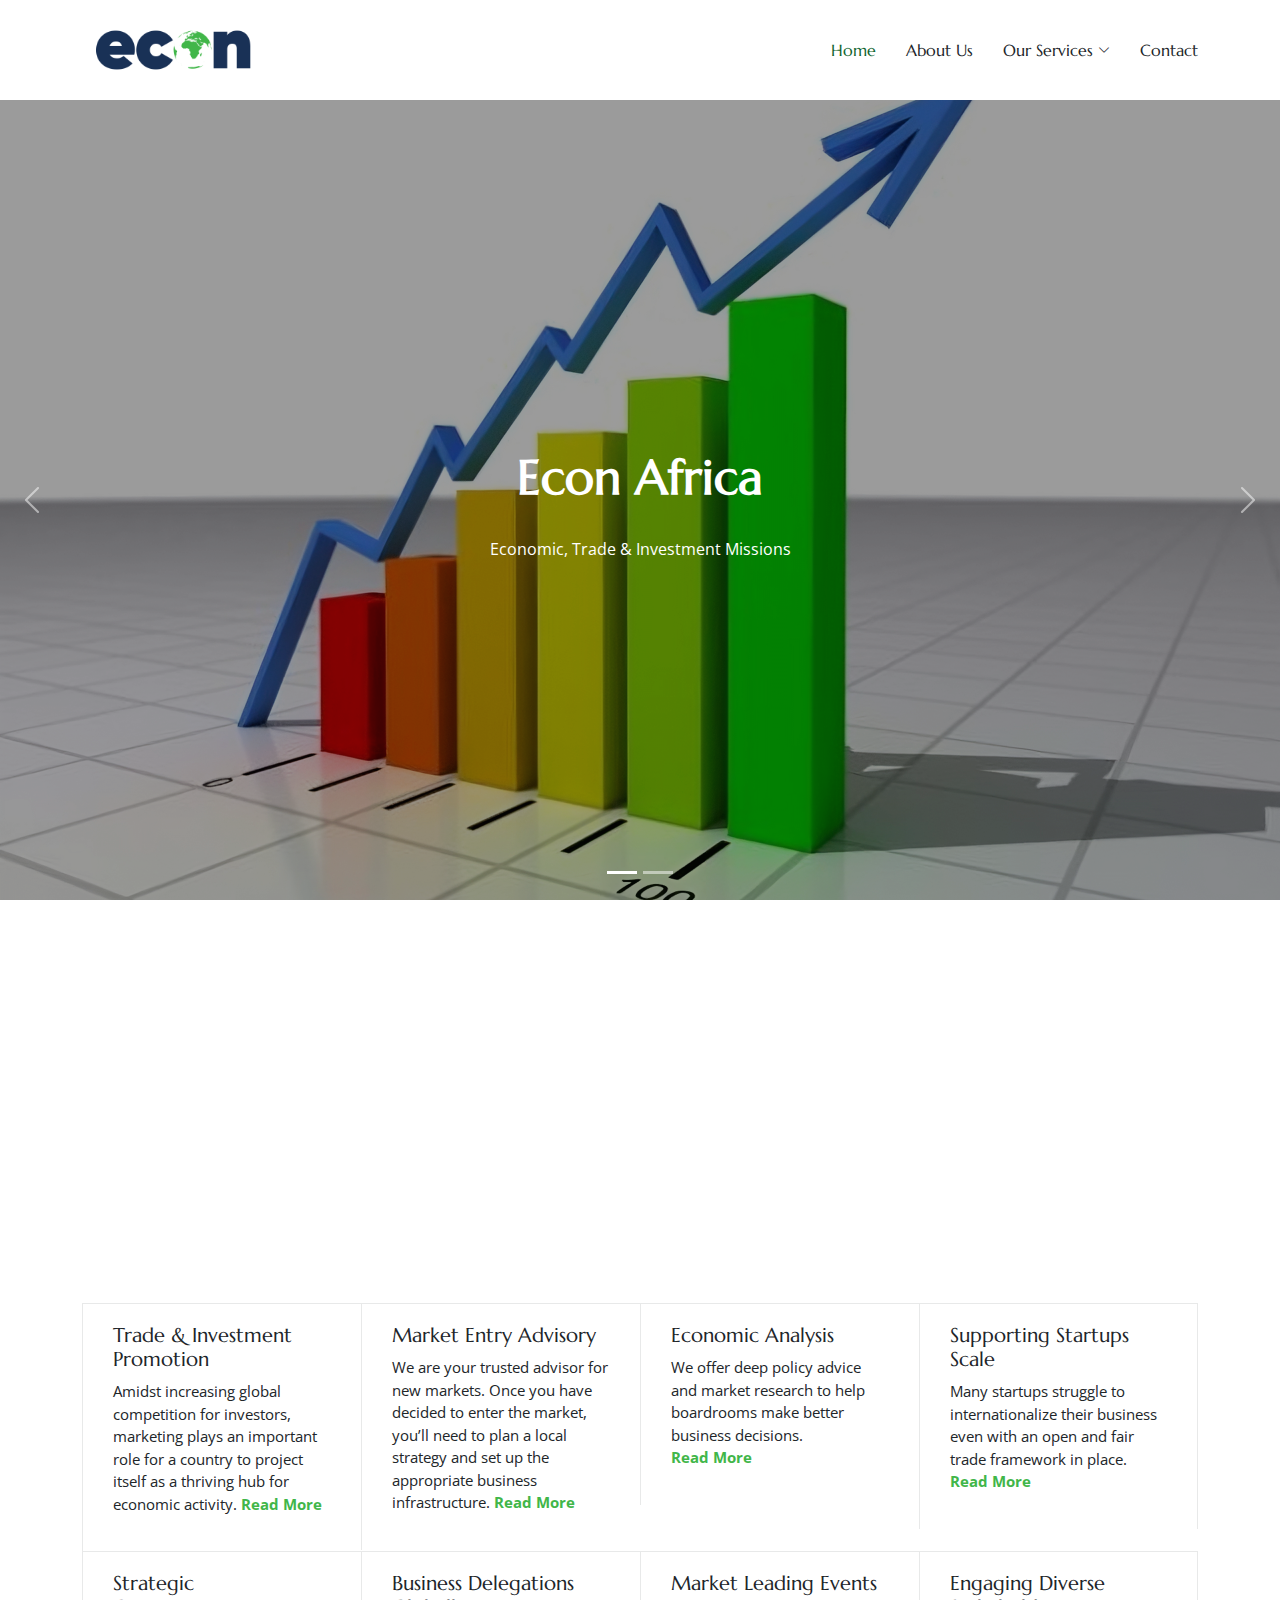
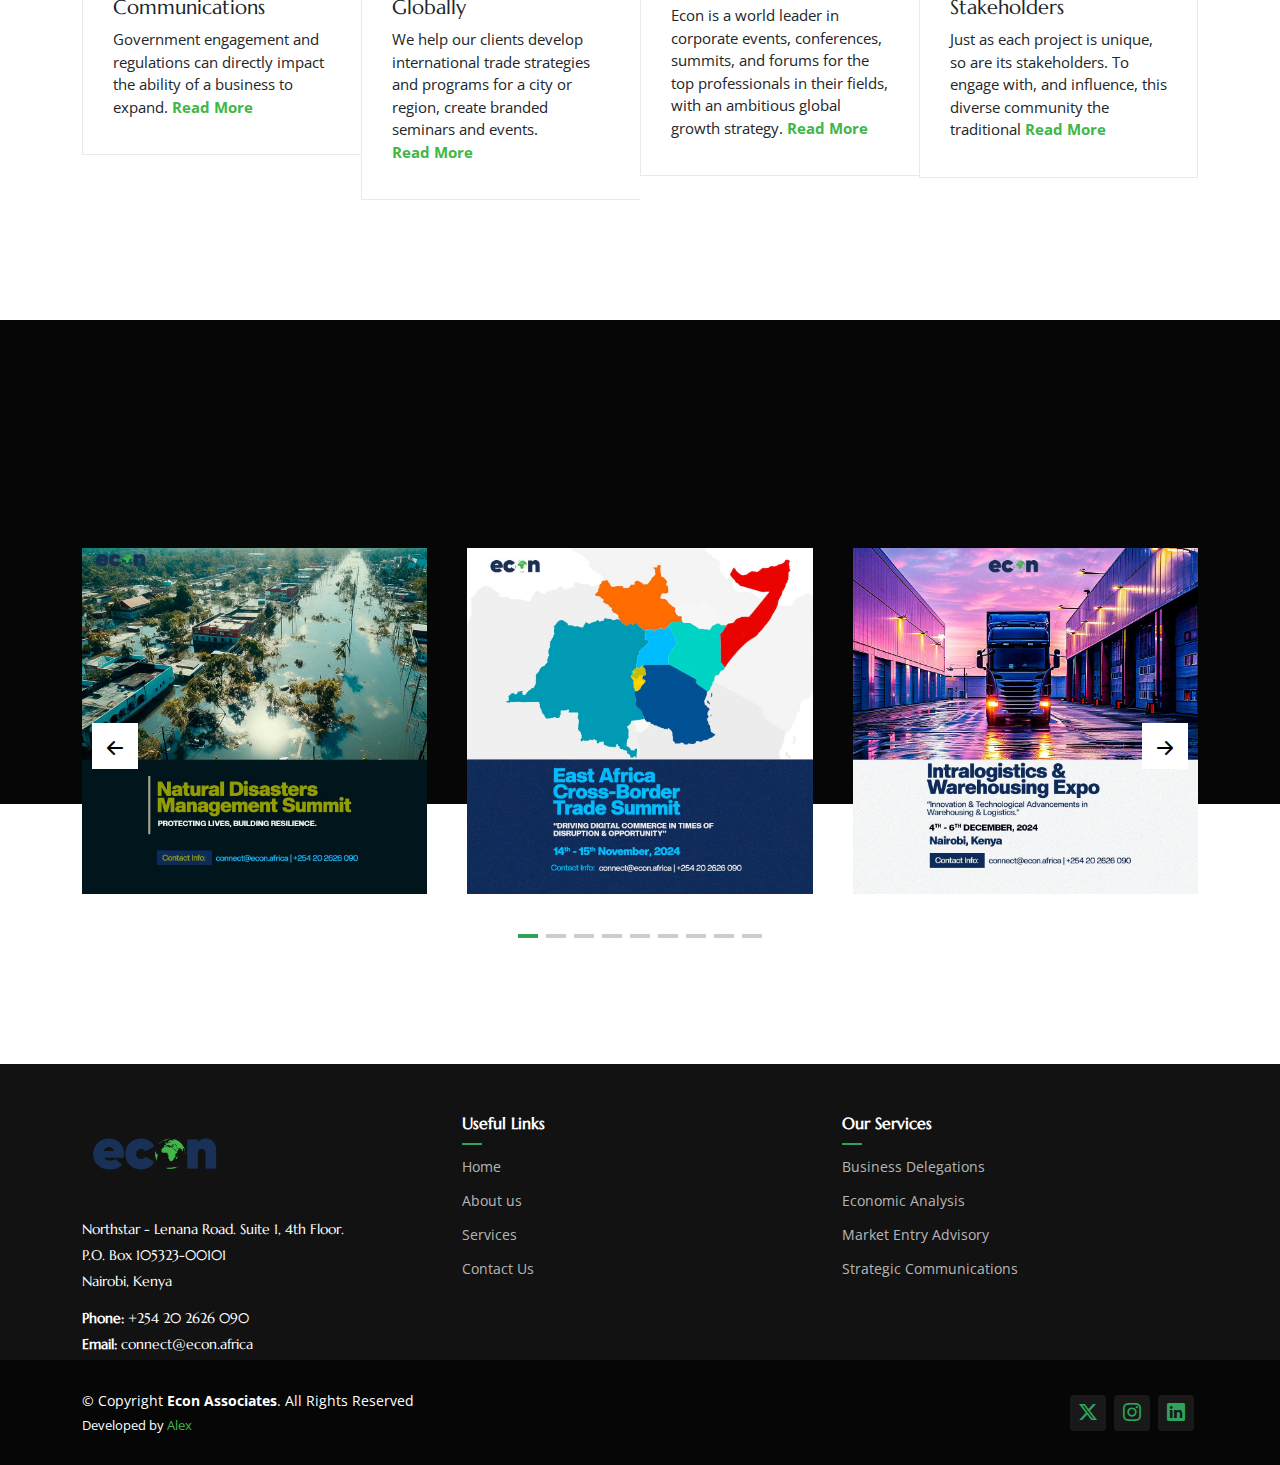
==== commit bac915c5: "Added some artworks on the upcoming events." ====
--- a/index.html
+++ b/index.html
@@ -693,39 +693,66 @@
                   <img src="assets/img/4.jpeg" alt="Image" class="img-fluid">
                 </div>
               </div>
-                <!--<div class="swiper-slide">
-                <div class="service-item">
-                  <div class="service-item-contents">
-                    <a href="#">
-                      <span class="service-item-category">We do</span>
-                      <h2 class="service-item-title">Harvesting</h2>
-                    </a>
-                  </div>
-                  <img src="assets/img/4.jpeg" alt="Image" class="img-fluid">
-                </div>
-              </div>
+
               <div class="swiper-slide">
                 <div class="service-item">
                   <div class="service-item-contents">
                     <a href="#">
-                      <span class="service-item-category">We do</span>
-                      <h2 class="service-item-title">Mowing</h2>
+                      <!--<span class="service-item-category">We do</span>
+                      <h2 class="service-item-title">Fertilizing</h2>-->
                     </a>
                   </div>
-                  <img src="assets/img/img_sq_6.jpg" alt="Image" class="img-fluid">
-                </div>
-              </div>
+                  <img src="assets/img/5.jpeg" alt="Image" class="img-fluid">
+                </div>
+              </div>
+
               <div class="swiper-slide">
                 <div class="service-item">
                   <div class="service-item-contents">
                     <a href="#">
-                      <span class="service-item-category">We do</span>
-                      <h2 class="service-item-title">Seeding Plants</h2>
+                      <!--<span class="service-item-category">We do</span>
+                      <h2 class="service-item-title">Fertilizing</h2>-->
                     </a>
                   </div>
-                  <img src="assets/img/img_sq_8.jpg" alt="Image" class="img-fluid">
-                </div>
-              </div>-->
+                  <img src="assets/img/6.jpeg" alt="Image" class="img-fluid">
+                </div>
+              </div>
+
+              <div class="swiper-slide">
+                <div class="service-item">
+                  <div class="service-item-contents">
+                    <a href="#">
+                      <!--<span class="service-item-category">We do</span>
+                      <h2 class="service-item-title">Fertilizing</h2>-->
+                    </a>
+                  </div>
+                  <img src="assets/img/7.jpeg" alt="Image" class="img-fluid">
+                </div>
+              </div>
+
+              <div class="swiper-slide">
+                <div class="service-item">
+                  <div class="service-item-contents">
+                    <a href="#">
+                      <!--<span class="service-item-category">We do</span>
+                      <h2 class="service-item-title">Fertilizing</h2>-->
+                    </a>
+                  </div>
+                  <img src="assets/img/8.jpeg" alt="Image" class="img-fluid">
+                </div>
+              </div>
+
+              <div class="swiper-slide">
+                <div class="service-item">
+                  <div class="service-item-contents">
+                    <a href="#">
+                      <!--<span class="service-item-category">We do</span>
+                      <h2 class="service-item-title">Fertilizing</h2>-->
+                    </a>
+                  </div>
+                  <img src="assets/img/9.jpeg" alt="Image" class="img-fluid">
+                </div>
+              </div>
             </div>
             <div class="swiper-pagination"></div>
           </div>
